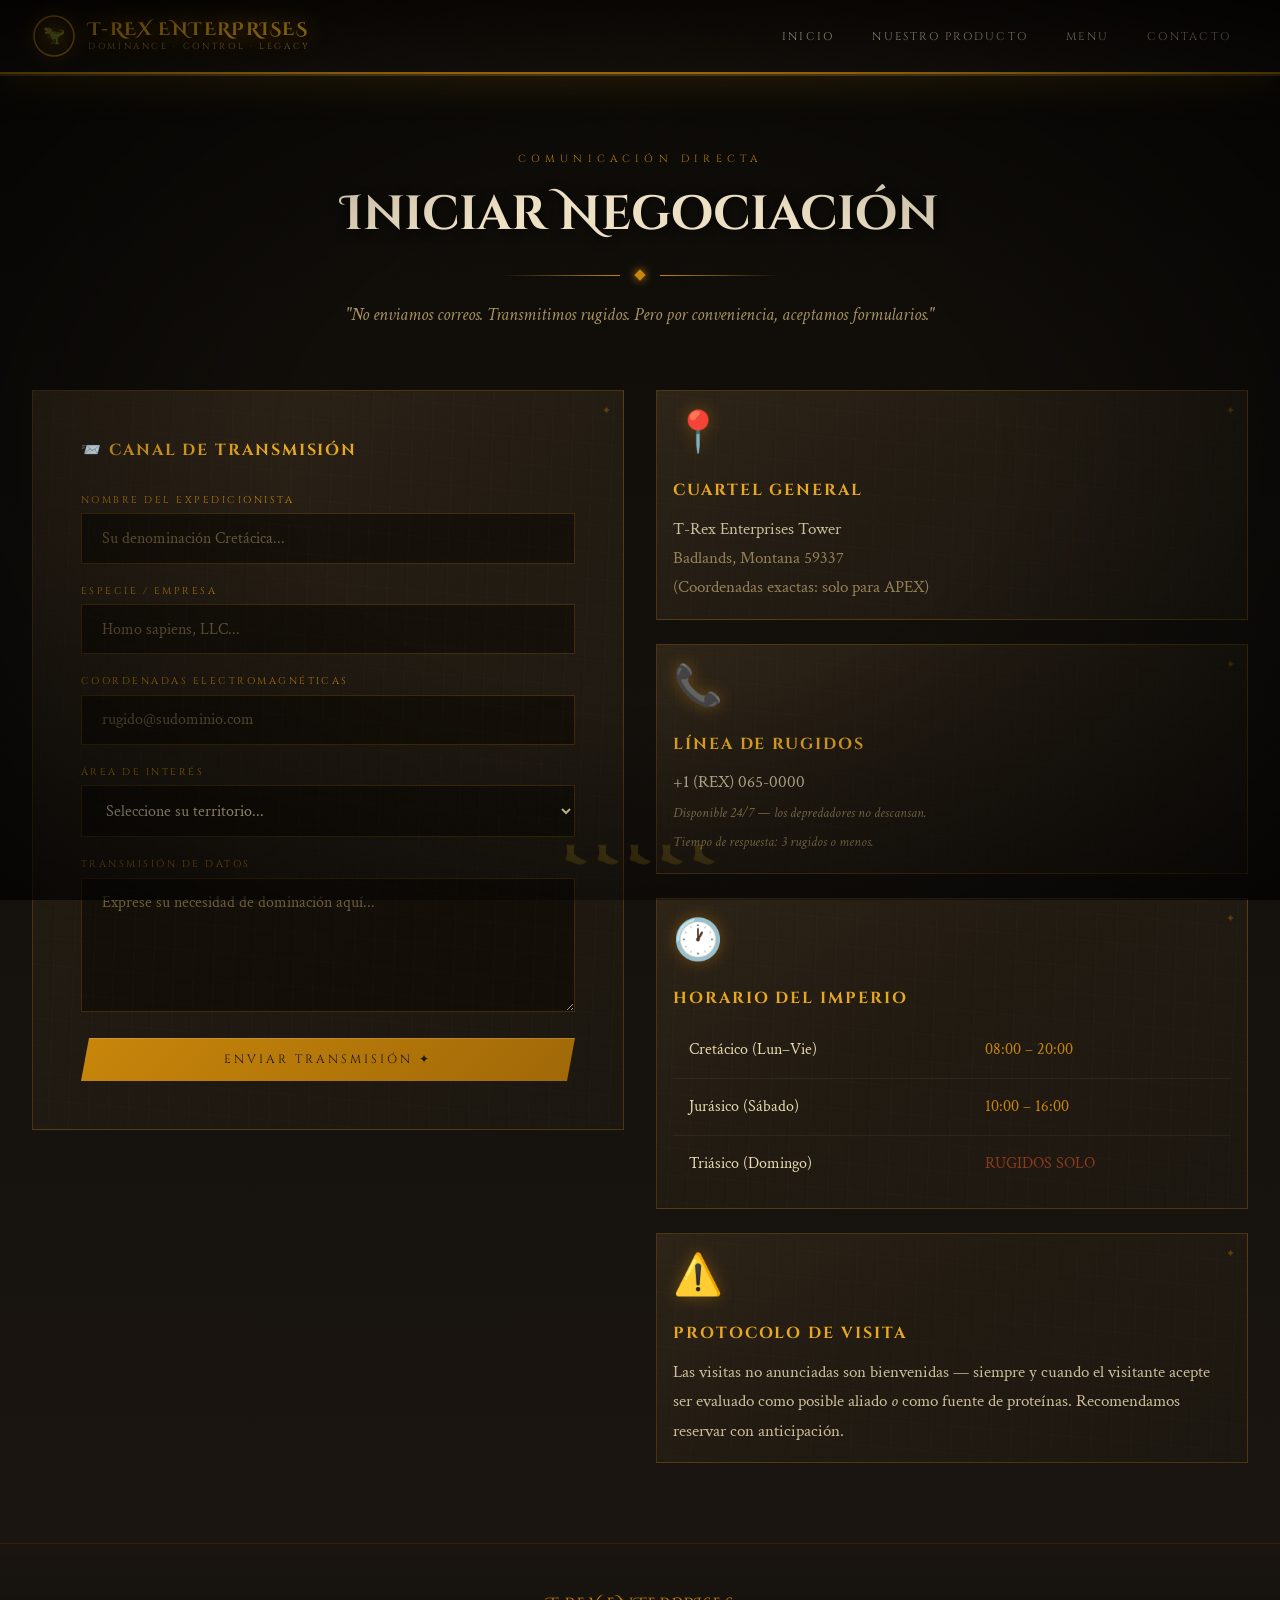
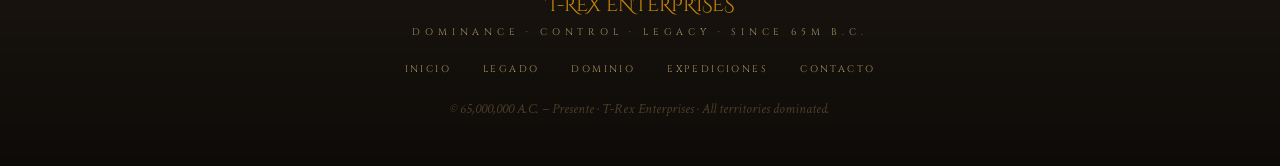
==== contact.html @ db007d15 "primer comentario" ====
<!DOCTYPE html>
<html lang="es">
<head>
  <meta charset="UTF-8" />
  <meta name="viewport" content="width=device-width, initial-scale=1.0" />
  <title>Contacto — T-REX ENTERPRISES</title>
  <link rel="stylesheet" href="style.css" />
</head>
<body>

<!-- ══════════════════════════════════════════════════════
     T-REX TRANSITION OVERLAY
══════════════════════════════════════════════════════ -->
<div id="rex-overlay">
  <div id="rex-container">
    <div id="rex-roar" class="rex-roar">ROOAAARR!</div>
    <img id="rex-gif" src="img/source.gif" alt="T-Rex corriendo">
    <div class="rex-dust">
      <span class="dust-particle"></span>
      <span class="dust-particle"></span>
      <span class="dust-particle"></span>
      <span class="dust-particle"></span>
      <span class="dust-particle"></span>
    </div>
  </div>
</div>

<!-- ══════════════════════════════════════════════════════
     HEADER
══════════════════════════════════════════════════════ -->
<header>
  <div class="header-inner">
    <a class="logo" href="index.html">
      <svg class="logo-icon" viewBox="0 0 44 44" xmlns="http://www.w3.org/2000/svg">
        <circle cx="22" cy="22" r="20" fill="none" stroke="#c8860a" stroke-width="1.5"/>
        <text x="22" y="27" text-anchor="middle" font-size="18" fill="#c8860a" font-family="serif">🦖</text>
      </svg>
      <div class="logo-text">
        T-REX ENTERPRISES
        <span>DOMINANCE · CONTROL · LEGACY</span>
      </div>
    </a>
    <nav>
      <a href="index.html">Inicio</a>
      <a href="producto.html">Nuestro  producto</a>
      <a href="menu.html">menu</a>
      <a href="contact.html" class="nav-active">Contacto</a>
    </nav>
  </div>
</header>

<!-- ══════════════════════════════════════════════════════
     PAGE: CONTACT
══════════════════════════════════════════════════════ -->
<section style="background: linear-gradient(180deg, #0d0b07 0%, #1a1510 100%); min-height: 100vh; padding-top: 72px;">
  <div class="section-wrap">
    <div class="section-header">
      <span class="section-eyebrow">Comunicación Directa</span>
      <h2 class="section-title">Iniciar Negociación</h2>
      <div class="section-rule"><div class="rule-diamond"></div></div>
      <p style="font-family:'Crimson Text',serif; font-style:italic; color:var(--text-dim); margin-top:1.5rem; font-size:1.1rem;">
        "No enviamos correos. Transmitimos rugidos. Pero por conveniencia, aceptamos formularios."
      </p>
    </div>

    <div class="stone-grid stone-grid-2" style="align-items:start;">

      <!-- Form -->
      <div class="stone-panel" style="padding:3rem;">
        <div class="stone-panel-accent"></div>
        <div class="panel-title" style="margin-bottom:2rem;">📨 Canal de Transmisión</div>

        <form id="contact-form">
          <label for="name">Nombre del Expedicionista</label>
          <input class="stone-input" id="name" type="text" placeholder="Su denominación Cretácica..." />

          <label for="species">Especie / Empresa</label>
          <input class="stone-input" id="species" type="text" placeholder="Homo sapiens, LLC..." />

          <label for="email">Coordenadas Electromagnéticas</label>
          <input class="stone-input" id="email" type="email" placeholder="rugido@sudominio.com" />

          <label for="interest">Área de Interés</label>
          <select class="stone-input" id="interest">
            <option value="" disabled selected>Seleccione su territorio...</option>
            <option>Gestión del Terror Corporativo</option>
            <option>Expedición Paleontológica</option>
            <option>Laboratorio de ADN Jurásico</option>
            <option>Arquitectura en Piedra Viva</option>
            <option>Derecho del Cretácico</option>
            <option>Programa Elite APEX</option>
          </select>

          <label for="message">Transmisión de Datos</label>
          <textarea class="stone-input" id="message" rows="5" placeholder="Exprese su necesidad de dominación aquí..."></textarea>

          <button type="submit" class="btn btn-primary" style="width:100%; font-size:0.75rem;">
            ENVIAR TRANSMISIÓN ✦
          </button>
        </form>
      </div>

      <!-- Info panels -->
      <div style="display:flex; flex-direction:column; gap:1.5rem;">
        <div class="stone-panel">
          <div class="stone-panel-accent"></div>
          <span class="panel-icon">📍</span>
          <div class="panel-title">Cuartel General</div>
          <p class="panel-text">
            T-Rex Enterprises Tower<br>
            <span style="color:var(--text-dim);">Badlands, Montana 59337<br>
            (Coordenadas exactas: solo para APEX)</span>
          </p>
        </div>

        <div class="stone-panel">
          <div class="stone-panel-accent"></div>
          <span class="panel-icon">📞</span>
          <div class="panel-title">Línea de Rugidos</div>
          <p class="panel-text">
            +1 (REX) 065-0000<br>
            <span style="color:var(--text-dim); font-style:italic; font-size:0.9rem;">
              Disponible 24/7 — los depredadores no descansan.<br>
              Tiempo de respuesta: 3 rugidos o menos.
            </span>
          </p>
        </div>

        <div class="stone-panel">
          <div class="stone-panel-accent"></div>
          <span class="panel-icon">🕐</span>
          <div class="panel-title">Horario del Imperio</div>
          <table class="rune-table">
            <tbody>
              <tr><td>Cretácico (Lun–Vie)</td><td style="color:var(--amber);">08:00 – 20:00</td></tr>
              <tr><td>Jurásico (Sábado)</td><td style="color:var(--amber);">10:00 – 16:00</td></tr>
              <tr><td>Triásico (Domingo)</td><td style="color:var(--rust);">RUGIDOS SOLO</td></tr>
            </tbody>
          </table>
        </div>

        <div class="stone-panel">
          <div class="stone-panel-accent"></div>
          <span class="panel-icon">⚠️</span>
          <div class="panel-title">Protocolo de Visita</div>
          <p class="panel-text">
            Las visitas no anunciadas son bienvenidas —
            siempre y cuando el visitante acepte ser evaluado
            como posible aliado <em>o</em> como fuente de proteínas.
            Recomendamos reservar con anticipación.
          </p>
        </div>
      </div>

    </div>
  </div>
</section>

<footer>
  <div class="footer-logo">T-REX ENTERPRISES</div>
  <div class="footer-tagline">Dominance · Control · Legacy · Since 65M B.C.</div>
  <div class="footer-links">
    <a href="index.html">Inicio</a>
    <a href="legacy.html">Legado</a>
    <a href="dominion.html">Dominio</a>
    <a href="expeditions.html">Expediciones</a>
    <a href="contact.html">Contacto</a>
  </div>
  <p class="footer-copy">© 65,000,000 A.C. – Presente · T-Rex Enterprises · All territories dominated.</p>
</footer>

<div class="footprint-trail" aria-hidden="true">
  <span class="footprint">🦶</span>
  <span class="footprint">🦶</span>
  <span class="footprint">🦶</span>
  <span class="footprint">🦶</span>
  <span class="footprint">🦶</span>
</div>

<script src="script.js"></script>
</body>
</html>
---- style.css ----
/* ============================================================
   T-REX ENTERPRISES — style.css
   Prehistoric · Industrial · Jurassic Park Aesthetic
   ============================================================ */

@import url('https://fonts.googleapis.com/css2?family=Cinzel+Decorative:wght@700;900&family=Cinzel:wght@400;600;700&family=Crimson+Text:ital,wght@0,400;0,600;1,400&display=swap');

/* ── CSS Variables ─────────────────────────────────────── */
:root {
  --stone-dark:     #1a1510;
  --stone-mid:      #2c2318;
  --stone-light:    #3d3020;
  --stone-warm:     #4e3d28;
  --amber:          #c8860a;
  --amber-light:    #e8a820;
  --amber-glow:     #f5c842;
  --rust:           #8b3a1e;
  --moss:           #3a5c2a;
  --moss-light:     #5a8c3a;
  --bone:           #d4c9a8;
  --bone-light:     #ede0c4;
  --parchment:      #f2e8cc;
  --text-main:      #e8d9b0;
  --text-dim:       #a89060;
  --shadow-heavy:   rgba(0,0,0,0.85);
  --shadow-mid:     rgba(0,0,0,0.55);
  --amber-rgba:     rgba(200,134,10,0.15);
}

/* ── Reset & Base ───────────────────────────────────────── */
*, *::before, *::after { box-sizing: border-box; margin: 0; padding: 0; }

html { scroll-behavior: smooth; }

body {
  font-family: 'Crimson Text', Georgia, serif;
  background-color: var(--stone-dark);
  color: var(--text-main);
  min-height: 100vh;
  overflow-x: hidden;
  cursor: url("data:image/svg+xml,%3Csvg xmlns='http://www.w3.org/2000/svg' width='20' height='20'%3E%3Ccircle cx='10' cy='10' r='4' fill='%23c8860a'/%3E%3C/svg%3E") 10 10, auto;
}

/* ── Noise texture overlay ──────────────────────────────── */
body::before {
  content: '';
  position: fixed;
  inset: 0;
  background-image:
    url("data:image/svg+xml,%3Csvg viewBox='0 0 200 200' xmlns='http://www.w3.org/2000/svg'%3E%3Cfilter id='n'%3E%3CfeTurbulence type='fractalNoise' baseFrequency='0.75' numOctaves='4' stitchTiles='stitch'/%3E%3C/filter%3E%3Crect width='100%25' height='100%25' filter='url(%23n)' opacity='0.08'/%3E%3C/svg%3E");
  background-size: 200px 200px;
  pointer-events: none;
  z-index: 9998;
  opacity: 0.4;
  mix-blend-mode: overlay;
}

/* ── Vignette ───────────────────────────────────────────── */
body::after {
  content: '';
  position: fixed;
  inset: 0;
  background: radial-gradient(ellipse at center, transparent 40%, rgba(0,0,0,0.75) 100%);
  pointer-events: none;
  z-index: 9997;
}

/* ══════════════════════════════════════════════════════════
   HEADER / NAV
══════════════════════════════════════════════════════════ */
header {
  position: fixed;
  top: 0; left: 0; right: 0;
  z-index: 1000;
  background: linear-gradient(180deg, rgba(15,10,5,0.97) 0%, rgba(26,21,16,0.85) 100%);
  border-bottom: 2px solid var(--amber);
  box-shadow: 0 4px 40px rgba(200,134,10,0.25), 0 2px 0 var(--stone-warm);
  backdrop-filter: blur(6px);
}

.header-inner {
  max-width: 1280px;
  margin: 0 auto;
  padding: 0 2rem;
  display: flex;
  align-items: center;
  justify-content: space-between;
  height: 72px;
}

.logo {
  display: flex;
  align-items: center;
  gap: 0.75rem;
  text-decoration: none;
}

.logo-icon {
  width: 44px;
  height: 44px;
  filter: drop-shadow(0 0 8px var(--amber));
}

.logo-text {
  font-family: 'Cinzel Decorative', serif;
  font-size: 1.1rem;
  font-weight: 700;
  color: var(--amber-light);
  letter-spacing: 0.08em;
  text-shadow: 0 0 20px var(--amber), 0 2px 4px rgba(0,0,0,0.8);
  line-height: 1.2;
}

.logo-text span {
  display: block;
  font-size: 0.55rem;
  letter-spacing: 0.3em;
  color: var(--text-dim);
  font-family: 'Cinzel', serif;
  font-weight: 400;
}

nav {
  display: flex;
  gap: 0.25rem;
  align-items: center;
}

nav a {
  font-family: 'Cinzel', serif;
  font-size: 0.7rem;
  letter-spacing: 0.2em;
  text-transform: uppercase;
  color: var(--bone);
  text-decoration: none;
  padding: 0.5rem 1rem;
  border: 1px solid transparent;
  transition: all 0.3s ease;
  position: relative;
  cursor: pointer;
}

nav a::after {
  content: '';
  position: absolute;
  bottom: 0; left: 50%; right: 50%;
  height: 1px;
  background: var(--amber);
  transition: all 0.3s ease;
}

nav a:hover {
  color: var(--amber-light);
  border-color: rgba(200,134,10,0.3);
  text-shadow: 0 0 12px var(--amber);
  background: rgba(200,134,10,0.07);
}

nav a:hover::after { left: 0; right: 0; }

nav a.active {
  color: var(--amber-glow);
  border-color: rgba(200,134,10,0.5);
  background: rgba(200,134,10,0.1);
  text-shadow: 0 0 15px var(--amber);
}

/* ══════════════════════════════════════════════════════════
   PAGE SYSTEM
══════════════════════════════════════════════════════════ */
.page {
  display: none;
  min-height: 100vh;
  padding-top: 72px;
  opacity: 0;
  transform: translateX(0);
}

.page.active {
  display: block;
  animation: pageIn 0.6s ease forwards;
}

.page.exit-left  { animation: exitLeft  0.4s ease forwards; }
.page.exit-right { animation: exitRight 0.4s ease forwards; }
.page.enter-from-right { animation: enterFromRight 0.5s ease forwards; }
.page.enter-from-left  { animation: enterFromLeft  0.5s ease forwards; }

@keyframes pageIn         { from{opacity:0;transform:translateY(12px)} to{opacity:1;transform:translateY(0)} }
@keyframes exitLeft       { from{opacity:1;transform:translateX(0)}    to{opacity:0;transform:translateX(-60px)} }
@keyframes exitRight      { from{opacity:1;transform:translateX(0)}    to{opacity:0;transform:translateX(60px)} }
@keyframes enterFromRight { from{opacity:0;transform:translateX(60px)} to{opacity:1;transform:translateX(0)} }
@keyframes enterFromLeft  { from{opacity:0;transform:translateX(-60px)}to{opacity:1;transform:translateX(0)} }

/* ══════════════════════════════════════════════════════════
   HERO SECTION
══════════════════════════════════════════════════════════ */
.hero {
  position: relative;
  min-height: calc(100vh - 72px);
  display: flex;
  flex-direction: column;
  align-items: center;
  justify-content: center;
  overflow: hidden;
  background:
    radial-gradient(ellipse 80% 60% at 50% 80%, rgba(139,58,30,0.2) 0%, transparent 70%),
    radial-gradient(ellipse 60% 40% at 20% 20%, rgba(58,92,42,0.15) 0%, transparent 60%),
    linear-gradient(180deg, #0d0b07 0%, #1a1510 40%, #1f1a10 100%);
}

.hero-bg-grid {
  position: absolute;
  inset: 0;
  background-image:
    linear-gradient(rgba(200,134,10,0.04) 1px, transparent 1px),
    linear-gradient(90deg, rgba(200,134,10,0.04) 1px, transparent 1px);
  background-size: 60px 60px;
  mask-image: radial-gradient(ellipse at center, black 30%, transparent 80%);
}

.hero-emblem {
  position: relative;
  text-align: center;
  z-index: 2;
  padding: 0 2rem;
}

.hero-badge {
  display: inline-block;
  font-family: 'Cinzel', serif;
  font-size: 0.65rem;
  letter-spacing: 0.45em;
  text-transform: uppercase;
  color: var(--amber);
  border: 1px solid var(--amber);
  padding: 0.4rem 1.5rem;
  margin-bottom: 2rem;
  position: relative;
  animation: pulseGlow 3s ease-in-out infinite;
}

@keyframes pulseGlow {
  0%,100% { box-shadow: 0 0 8px rgba(200,134,10,0.3); }
  50%      { box-shadow: 0 0 20px rgba(200,134,10,0.6); }
}

.hero-title {
  font-family: 'Cinzel Decorative', serif;
  font-size: clamp(2.5rem, 8vw, 7rem);
  font-weight: 900;
  color: var(--amber-light);
  text-shadow:
    0 0 40px rgba(200,134,10,0.5),
    0 4px 8px rgba(0,0,0,0.9),
    0 0 80px rgba(200,134,10,0.2);
  line-height: 1.05;
  letter-spacing: 0.04em;
  margin-bottom: 0.5rem;
}

.hero-subtitle {
  font-family: 'Cinzel', serif;
  font-size: clamp(0.9rem, 2.5vw, 1.4rem);
  letter-spacing: 0.5em;
  color: var(--text-dim);
  text-transform: uppercase;
  margin-bottom: 2.5rem;
}

.hero-tagline {
  font-family: 'Crimson Text', serif;
  font-size: clamp(1rem, 2vw, 1.3rem);
  font-style: italic;
  color: var(--bone);
  opacity: 0.8;
  max-width: 600px;
  margin: 0 auto 3rem;
  line-height: 1.7;
}

.cta-group {
  display: flex;
  gap: 1.25rem;
  justify-content: center;
  flex-wrap: wrap;
}

.btn {
  font-family: 'Cinzel', serif;
  font-size: 0.7rem;
  letter-spacing: 0.25em;
  text-transform: uppercase;
  padding: 0.85rem 2.5rem;
  cursor: pointer;
  border: none;
  text-decoration: none;
  display: inline-block;
  transition: all 0.3s ease;
  position: relative;
  overflow: hidden;
}

.btn-primary {
  background: linear-gradient(135deg, var(--amber) 0%, #a06808 100%);
  color: var(--stone-dark);
  box-shadow: 0 4px 20px rgba(200,134,10,0.4), inset 0 1px 0 rgba(255,255,255,0.15);
  clip-path: polygon(8px 0%, 100% 0%, calc(100% - 8px) 100%, 0% 100%);
}

.btn-primary:hover {
  background: linear-gradient(135deg, var(--amber-glow) 0%, var(--amber) 100%);
  box-shadow: 0 6px 30px rgba(200,134,10,0.6), inset 0 1px 0 rgba(255,255,255,0.2);
  transform: translateY(-2px);
}

.btn-secondary {
  background: transparent;
  color: var(--bone);
  border: 1px solid var(--stone-warm);
  clip-path: polygon(8px 0%, 100% 0%, calc(100% - 8px) 100%, 0% 100%);
}

.btn-secondary:hover {
  border-color: var(--amber);
  color: var(--amber-light);
  background: rgba(200,134,10,0.08);
  transform: translateY(-2px);
}

.hero-deco-line {
  position: absolute;
  bottom: 0; left: 0; right: 0;
  height: 3px;
  background: linear-gradient(90deg, transparent, var(--amber), transparent);
}

/* ══════════════════════════════════════════════════════════
   STONE SECTION PANELS
══════════════════════════════════════════════════════════ */
.section-wrap {
  max-width: 1280px;
  margin: 0 auto;
  padding: 5rem 2rem;
}

.section-header {
  text-align: center;
  margin-bottom: 4rem;
}

.section-eyebrow {
  font-family: 'Cinzel', serif;
  font-size: 0.65rem;
  letter-spacing: 0.5em;
  text-transform: uppercase;
  color: var(--amber);
  display: block;
  margin-bottom: 1rem;
}

.section-title {
  font-family: 'Cinzel Decorative', serif;
  font-size: clamp(1.6rem, 4vw, 3rem);
  color: var(--bone-light);
  text-shadow: 0 2px 12px rgba(0,0,0,0.8);
  margin-bottom: 1rem;
}

.section-rule {
  display: flex;
  align-items: center;
  gap: 1rem;
  justify-content: center;
  margin-top: 1.5rem;
}

.section-rule::before,
.section-rule::after {
  content: '';
  flex: 1;
  max-width: 120px;
  height: 1px;
  background: linear-gradient(90deg, transparent, var(--amber));
}

.section-rule::after { background: linear-gradient(90deg, var(--amber), transparent); }

.rule-diamond {
  width: 8px; height: 8px;
  background: var(--amber);
  transform: rotate(45deg);
  box-shadow: 0 0 8px var(--amber);
}

/* ── Stone Cards Grid ───────────────────────────────────── */
.stone-grid {
  display: grid;
  grid-template-columns: repeat(auto-fit, minmax(300px, 1fr));
  gap: 2rem;
}

.stone-grid-3 { grid-template-columns: repeat(auto-fit, minmax(280px, 1fr)); }
.stone-grid-2 { grid-template-columns: repeat(auto-fit, minmax(380px, 1fr)); }

/* ── Stone Panel ────────────────────────────────────────── */
  .stone-panel {
position: relative;
  background:
    linear-gradient(145deg, #2e2418 0%, #221b12 40%, #1c1710 100%);
  border: 1px solid rgba(200,134,10,0.25);
  padding: 1rem;
  overflow: hidden;
  transition: transform 0.3s ease, box-shadow 0.3s ease;
}


/* Carved stone texture */
.stone-panel::before {
  content: '';
  position: absolute;
  inset: 0;
  background-image:
    repeating-linear-gradient(
      92deg,
      rgba(255,255,255,0.01) 0px,
      transparent 2px,
      transparent 18px,
      rgba(0,0,0,0.05) 19px,
      transparent 20px
    ),
    repeating-linear-gradient(
      185deg,
      rgba(255,255,255,0.008) 0px,
      transparent 3px,
      transparent 25px,
      rgba(0,0,0,0.04) 26px,
      transparent 27px
    );
  pointer-events: none;
}

/* Corner fossil ornaments */
.stone-panel::after {
  content: '✦';
  position: absolute;
  top: 0.75rem; right: 0.75rem;
  font-size: 0.7rem;
  color: rgba(200,134,10,0.35);
}

.stone-panel:hover {
  transform: translateY(-4px);
  border-color: rgba(200,134,10,0.5);
  box-shadow:
    0 12px 40px rgba(0,0,0,0.6),
    0 0 30px rgba(200,134,10,0.1),
    inset 0 1px 0 rgba(200,134,10,0.15);
}

/* Top amber line */
.stone-panel-accent {
  position: absolute;
  top: 0; left: 0; right: 0;
  height: 2px;
  background: linear-gradient(90deg, transparent, var(--amber), transparent);
  opacity: 0;
  transition: opacity 0.3s ease;
}

.stone-panel:hover .stone-panel-accent { opacity: 1; }

.panel-icon {
  font-size: 2.5rem;
  margin-bottom: 1.25rem;
  display: block;
  filter: drop-shadow(0 0 8px rgba(200,134,10,0.4));
}

.panel-num {
  font-family: 'Cinzel Decorative', serif;
  font-size: 3.5rem;
  color: rgba(200,134,10,0.12);
  position: absolute;
  top: 1rem; right: 1.5rem;
  line-height: 1;
  pointer-events: none;
}

.panel-title {
  font-family: 'Cinzel', serif;
  font-size: 1rem;
  font-weight: 700;
  color: var(--amber-light);
  letter-spacing: 0.12em;
  text-transform: uppercase;
  margin-bottom: 0.85rem;
}

.panel-text {
  font-family: 'Crimson Text', serif;
  font-size: 1.05rem;
  line-height: 1.75;
  color: var(--text-main);
  opacity: 0.85;
}

/* ── Featured Stone (wide) ──────────────────────────────── */
.stone-featured {
  grid-column: 1 / -1;
  display: grid;
  grid-template-columns: 1fr 1fr;
  gap: 0;
}

.stone-featured .featured-img {
  background: linear-gradient(135deg, #1a1510, #0d0b07);
  display: flex;
  align-items: center;
  justify-content: center;
  padding: 3rem;
  font-size: 6rem;
  border-right: 1px solid rgba(200,134,10,0.2);
}

.stone-featured .featured-content { padding: 3rem; }

/* ── Stat Bar ───────────────────────────────────────────── */
.stat-bar { margin-top: 1rem; }

.stat-bar-label {
  display: flex;
  justify-content: space-between;
  font-family: 'Cinzel', serif;
  font-size: 0.6rem;
  letter-spacing: 0.2em;
  color: var(--text-dim);
  margin-bottom: 0.4rem;
}

.stat-bar-track {
  height: 4px;
  background: rgba(200,134,10,0.15);
  border-radius: 2px;
  overflow: hidden;
}

.stat-bar-fill {
  height: 100%;
  background: linear-gradient(90deg, var(--amber), var(--amber-glow));
  border-radius: 2px;
  transform: scaleX(0);
  transform-origin: left;
  transition: transform 1s ease 0.3s;
}

.stat-bar-fill.animated { transform: scaleX(1); }

/* ── Timeline ───────────────────────────────────────────── */
.timeline {
  position: relative;
  padding-left: 3rem;
}

.timeline::before {
  content: '';
  position: absolute;
  left: 0.85rem; top: 0; bottom: 0;
  width: 2px;
  background: linear-gradient(180deg, var(--amber), transparent);
}

.timeline-item {
  position: relative;
  margin-bottom: 2.5rem;
  animation: fadeUp 0.6s ease forwards;
  opacity: 0;
}

.timeline-item:nth-child(1) { animation-delay: 0.1s; }
.timeline-item:nth-child(2) { animation-delay: 0.25s; }
.timeline-item:nth-child(3) { animation-delay: 0.4s; }
.timeline-item:nth-child(4) { animation-delay: 0.55s; }

@keyframes fadeUp {
  from { opacity: 0; transform: translateY(20px); }
  to   { opacity: 1; transform: translateY(0); }
}

.timeline-dot {
  position: absolute;
  left: -2.4rem;
  top: 0.35rem;
  width: 14px; height: 14px;
  background: var(--amber);
  border: 2px solid var(--stone-dark);
  border-radius: 50%;
  box-shadow: 0 0 10px var(--amber);
}

.timeline-year {
  font-family: 'Cinzel Decorative', serif;
  font-size: 1.4rem;
  color: var(--amber);
  margin-bottom: 0.3rem;
}

.timeline-title {
  font-family: 'Cinzel', serif;
  font-size: 0.85rem;
  letter-spacing: 0.15em;
  color: var(--bone);
  margin-bottom: 0.5rem;
}

.timeline-text {
  font-family: 'Crimson Text', serif;
  font-size: 1rem;
  color: var(--text-main);
  opacity: 0.8;
  line-height: 1.65;
}

/* ── Rune Table (Contact / data) ────────────────────────── */
.rune-table {
  width: 100%;
  border-collapse: collapse;
  font-family: 'Crimson Text', serif;
}

.rune-table th {
  font-family: 'Cinzel', serif;
  font-size: 0.65rem;
  letter-spacing: 0.3em;
  text-transform: uppercase;
  color: var(--amber);
  padding: 0.75rem 1rem;
  border-bottom: 1px solid rgba(200,134,10,0.3);
  text-align: left;
}

.rune-table td {
  padding: 1rem 1rem;
  border-bottom: 1px solid rgba(255,255,255,0.05);
  color: var(--text-main);
  font-size: 1rem;
  line-height: 1.5;
  vertical-align: top;
}

.rune-table tr:last-child td { border-bottom: none; }

.rune-table tr:hover td {
  background: rgba(200,134,10,0.04);
}

/* ── Divider ────────────────────────────────────────────── */
.dino-divider {
  text-align: center;
  padding: 2rem 0;
  color: rgba(200,134,10,0.3);
  font-size: 1.5rem;
  letter-spacing: 0.5em;
  user-select: none;
}

/* ── Footprint Trail ────────────────────────────────────── */
.footprint-trail {
  position: fixed;
  bottom: 2rem;
  left: 0; right: 0;
  display: flex;
  justify-content: center;
  gap: 0.5rem;
  z-index: 999;
  pointer-events: none;
}

.footprint {
  font-size: 1.2rem;
  opacity: 0.2;
  transition: opacity 0.3s ease;
}

.footprint.lit { opacity: 0.7; }

/* ══════════════════════════════════════════════════════════
   T-REX TRANSITION OVERLAY
══════════════════════════════════════════════════════════ */
#rex-overlay {
  position: fixed;
  top: 0;
  left: 0;
  width: 100%;
  height: 100%;
  background: rgba(10, 8, 4, 0.92);
  z-index: 9999;
  display: none;
  overflow: hidden;
}

#rex-overlay.active {
  display: block;
}

#rex-container {
  position: absolute;
  bottom: 80px;
  left: 0;
  display: flex;
  flex-direction: column;
  align-items: center;
}

#rex-gif {
  width: 260px;
  height: auto;
}

.rex-roar {
  color: #c8860a;
  font-size: 2rem;
  font-weight: bold;
  margin-bottom: 10px;
  text-shadow: 0 0 12px #000;
}

.rex-left-to-right {
  animation: rexLeftToRight 1.2s ease-in-out forwards;
}

.rex-right-to-left {
  animation: rexRightToLeft 1.2s ease-in-out forwards;
}

@keyframes rexLeftToRight {
  from {
    left: -350px;
  }

  to {
    left: 110%;
  }
}

@keyframes rexRightToLeft {
  from {
    left: 110%;
  }

  to {
    left: -350px;
  }
}

.rex-dust {
  width: 100%;
  text-align: center;
  margin-top: -10px;
}

.dust-particle {
  display: inline-block;
  width: 6px; 
  height: 6px;
  background: rgba(200,134,10,0.6);
  border-radius: 50%;
  margin: 0 2px;
  animation: dustBounce 0.3s ease infinite alternate;
}

.dust-particle:nth-child(2) { animation-delay: 0.1s; width: 4px; height: 4px; }
.dust-particle:nth-child(3) { animation-delay: 0.2s; width: 8px; height: 3px; border-radius: 4px; }
.dust-particle:nth-child(4) { animation-delay: 0.05s; width: 5px; height: 5px; }
.dust-particle:nth-child(5) { animation-delay: 0.15s; }

@keyframes dustBounce {
  from { transform: translateY(0) scale(1); opacity: 0.6; }
  to   { transform: translateY(-8px) scale(0.7); opacity: 0; }
}

.rex-enter-right  { animation: rexEnterRight  0.9s cubic-bezier(0.22,1,0.36,1) forwards; }
.rex-exit-right   { animation: rexExitRight   0.8s cubic-bezier(0.55,0,1,0.45) forwards; }
.rex-enter-left   { animation: rexEnterLeft   0.9s cubic-bezier(0.22,1,0.36,1) forwards; }
.rex-exit-left    { animation: rexExitLeft    0.8s cubic-bezier(0.55,0,1,0.45) forwards; }

@keyframes rexEnterRight {
  from {
    transform: translateX(-80vw);
  }

  to {
    transform: translateX(38vw);
  }
}

@keyframes rexExitRight {
  from {
    transform: translateX(38vw);
  }

  to {
    transform: translateX(95vw);
  }
}

@keyframes rexEnterLeft {
  from {
    transform: translateX(95vw);
  }

  to {
    transform: translateX(38vw);
  }
}

@keyframes rexExitLeft {
  from {
    transform: translateX(38vw);
  }

  to {
    transform: translateX(-80vw);
  }
}

.rex-roar {
  font-family: 'Cinzel Decorative', serif;
  font-size: clamp(1rem, 3vw, 2rem);
  color: var(--amber-glow);
  text-shadow: 0 0 30px var(--amber), 0 0 60px rgba(200,134,10,0.5);
  letter-spacing: 0.2em;
  opacity: 0;
  animation: roarPop 0.4s ease 0.4s forwards;
  margin-bottom: 0.5rem;
  white-space: nowrap;
}

@keyframes roarPop {
  from { opacity: 0; transform: scale(0.5); }
  60%  { opacity: 1; transform: scale(1.15); }
  to   { opacity: 1; transform: scale(1); }
}
/* ══════════════════════════════════════════════════════════
   FOOTER
══════════════════════════════════════════════════════════ */
footer {
  border-top: 1px solid rgba(200,134,10,0.2);
  background: linear-gradient(180deg, transparent, rgba(0,0,0,0.5));
  padding: 3rem 2rem;
  text-align: center;
}

.footer-logo {
  font-family: 'Cinzel Decorative', serif;
  font-size: 1.2rem;
  color: var(--amber);
  margin-bottom: 0.5rem;
}

.footer-tagline {
  font-family: 'Cinzel', serif;
  font-size: 0.6rem;
  letter-spacing: 0.5em;
  text-transform: uppercase;
  color: var(--text-dim);
  margin-bottom: 1.5rem;
}

.footer-links {
  display: flex;
  justify-content: center;
  gap: 2rem;
  flex-wrap: wrap;
}

.footer-links a {
  font-family: 'Cinzel', serif;
  font-size: 0.6rem;
  letter-spacing: 0.25em;
  text-transform: uppercase;
  color: var(--text-dim);
  text-decoration: none;
  cursor: pointer;
  transition: color 0.3s;
}

.footer-links a:hover { color: var(--amber-light); }

.footer-copy {
  margin-top: 1.5rem;
  font-family: 'Crimson Text', serif;
  font-size: 0.85rem;
  color: rgba(164,136,80,0.4);
  font-style: italic;
}

/* ══════════════════════════════════════════════════════════
   CONTACT FORM
══════════════════════════════════════════════════════════ */
.stone-input {
  width: 100%;
  background: rgba(15,10,5,0.7);
  border: 1px solid rgba(200,134,10,0.25);
  color: var(--text-main);
  font-family: 'Crimson Text', serif;
  font-size: 1rem;
  padding: 0.85rem 1.25rem;
  margin-bottom: 1.25rem;
  outline: none;
  transition: border-color 0.3s, box-shadow 0.3s;
  resize: vertical;
}

.stone-input:focus {
  border-color: var(--amber);
  box-shadow: 0 0 15px rgba(200,134,10,0.2);
}

.stone-input::placeholder { color: var(--text-dim); opacity: 0.6; }

label {
  font-family: 'Cinzel', serif;
  font-size: 0.62rem;
  letter-spacing: 0.25em;
  text-transform: uppercase;
  color: var(--amber);
  display: block;
  margin-bottom: 0.4rem;
}

/* ══════════════════════════════════════════════════════════
   RESPONSIVE
══════════════════════════════════════════════════════════ */
@media (max-width: 768px) {
  .stone-featured { grid-template-columns: 1fr; }
  .stone-featured .featured-img { border-right: none; border-bottom: 1px solid rgba(200,134,10,0.2); }
  nav a { font-size: 0.6rem; padding: 0.4rem 0.6rem; letter-spacing: 0.1em; }
  .logo-text { font-size: 0.9rem; }
  .stone-grid-2 { grid-template-columns: 1fr; }
}

@media (max-width: 480px) {
  nav { gap: 0; }
  nav a { padding: 0.3rem 0.4rem; font-size: 0.55rem; }
}
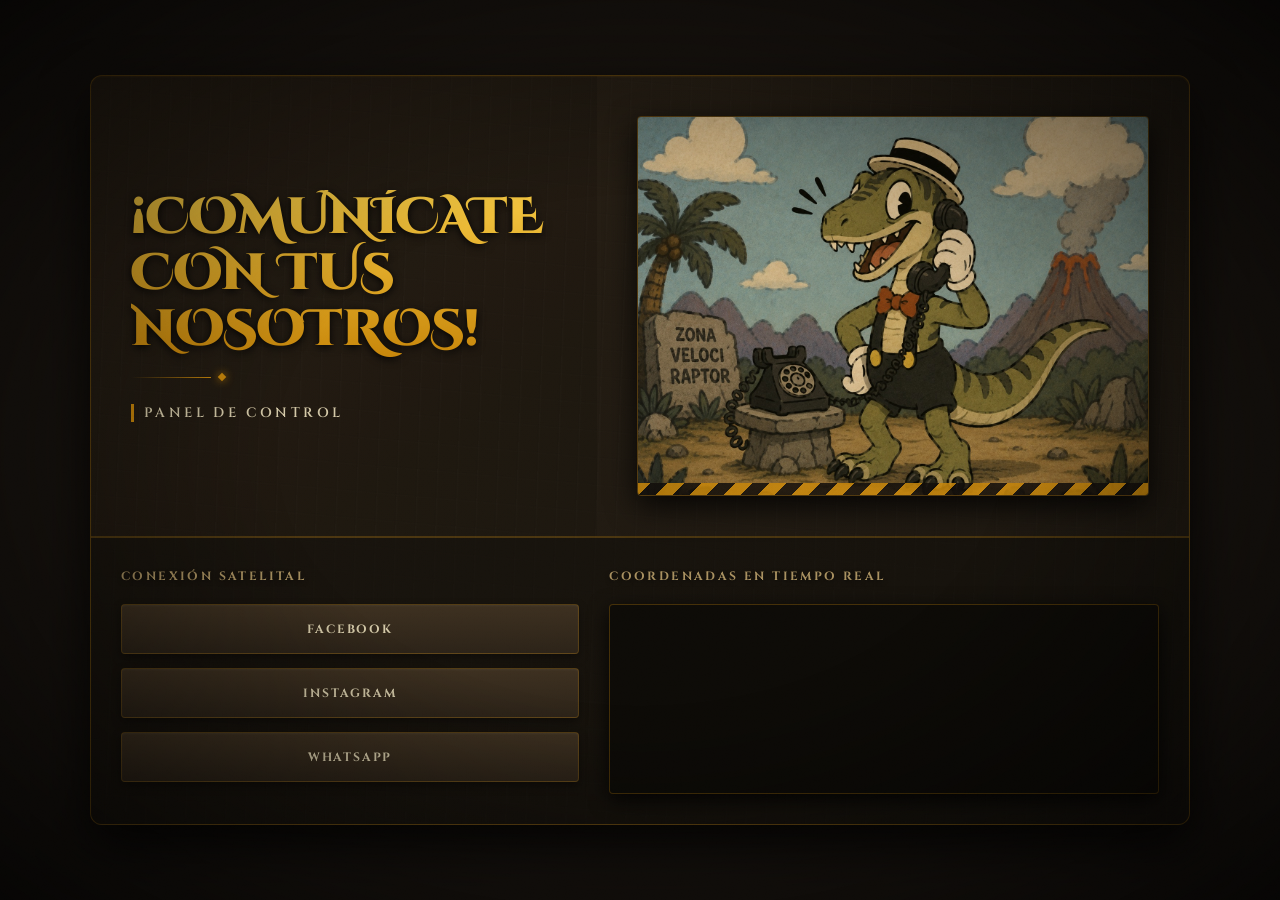
==== commit b3720781: "Agrega nuevas funcionalidades y corrige errores" ====
--- a/contact.html
+++ b/contact.html
@@ -1,182 +1,62 @@
 <!DOCTYPE html>
 <html lang="es">
 <head>
-  <meta charset="UTF-8" />
-  <meta name="viewport" content="width=device-width, initial-scale=1.0" />
-  <title>Contacto — T-REX ENTERPRISES</title>
-  <link rel="stylesheet" href="style.css" />
+    <meta charset="UTF-8">
+    <meta name="viewport" content="width=device-width, initial-scale=1.0">
+    <title>Contacto.</title>
+    
+    <link rel="icon" type="img/jpeg" href="img/icono.jpeg">
+    
+    <link rel="stylesheet" href="contact.css">
 </head>
 <body>
 
-<!-- ══════════════════════════════════════════════════════
-     T-REX TRANSITION OVERLAY
-══════════════════════════════════════════════════════ -->
-<div id="rex-overlay">
-  <div id="rex-container">
-    <div id="rex-roar" class="rex-roar">ROOAAARR!</div>
-    <img id="rex-gif" src="img/source.gif" alt="T-Rex corriendo">
-    <div class="rex-dust">
-      <span class="dust-particle"></span>
-      <span class="dust-particle"></span>
-      <span class="dust-particle"></span>
-      <span class="dust-particle"></span>
-      <span class="dust-particle"></span>
-    </div>
-  </div>
-</div>
+    <div class="juristic-container">
+        
+        <div class="main-content">
+            <div class="text-section">
+    
+                <h1 class="title-jurassic">¡Comunícate<br>con tus<br>nosotros!</h1>
+                <div class="section-rule">
+                    <div class="rule-diamond"></div>
+                </div>
+                <p class="subtitle-jurassic">Panel de Control</p>
+            </div>
 
-<!-- ══════════════════════════════════════════════════════
-     HEADER
-══════════════════════════════════════════════════════ -->
-<header>
-  <div class="header-inner">
-    <a class="logo" href="index.html">
-      <svg class="logo-icon" viewBox="0 0 44 44" xmlns="http://www.w3.org/2000/svg">
-        <circle cx="22" cy="22" r="20" fill="none" stroke="#c8860a" stroke-width="1.5"/>
-        <text x="22" y="27" text-anchor="middle" font-size="18" fill="#c8860a" font-family="serif">🦖</text>
-      </svg>
-      <div class="logo-text">
-        T-REX ENTERPRISES
-        <span>DOMINANCE · CONTROL · LEGACY</span>
-      </div>
-    </a>
-    <nav>
-      <a href="index.html">Inicio</a>
-      <a href="producto.html">Nuestro  producto</a>
-      <a href="menu.html">menu</a>
-      <a href="contact.html" class="nav-active">Contacto</a>
-    </nav>
-  </div>
-</header>
+            <div class="image-section">
+                <div class="image-wrapper">
+                    <img src="img/Iguana.jpeg">
+                    <div class="danger-stripe"></div>
+                </div>
+            </div>
+        </div>
 
-<!-- ══════════════════════════════════════════════════════
-     PAGE: CONTACT
-══════════════════════════════════════════════════════ -->
-<section style="background: linear-gradient(180deg, #0d0b07 0%, #1a1510 100%); min-height: 100vh; padding-top: 72px;">
-  <div class="section-wrap">
-    <div class="section-header">
-      <span class="section-eyebrow">Comunicación Directa</span>
-      <h2 class="section-title">Iniciar Negociación</h2>
-      <div class="section-rule"><div class="rule-diamond"></div></div>
-      <p style="font-family:'Crimson Text',serif; font-style:italic; color:var(--text-dim); margin-top:1.5rem; font-size:1.1rem;">
-        "No enviamos correos. Transmitimos rugidos. Pero por conveniencia, aceptamos formularios."
-      </p>
+        <div class="footer-assets">
+            
+            <div class="social-block">
+                <h3>CONEXIÓN SATELITAL</h3>
+                <div class="social-links">
+                    <a href="#" class="social-btn facebook" target="_blank">FACEBOOK</a>
+                    <a href="#" class="social-btn instagram" target="_blank">INSTAGRAM</a>
+                    <a href="#" class="social-btn whatsapp" target="_blank">WHATSAPP</a>
+                </div>
+            </div>
+
+            <div class="location-block">
+                <h3>COORDENADAS EN TIEMPO REAL</h3>
+                <div class="map-wrapper">
+                    <iframe 
+                        src="https://www.google.com/maps/embed?pb=!1m18!1m12!1m3!1d15505.523091764653!2d-89.224164!3d13.695306!2m3!1f0!2f0!3f0!3m2!1i1024!2i768!4f13.1!3m3!1m2!1s0x0%3A0x0!2zMTPCsDQxJzQzLjEiTiA4OcKwMTMnMjcuMCJX!5e0!3m2!1ses!2s!4v1700000000000!5m2!1ses!2s" 
+                        allowfullscreen="" 
+                        loading="lazy" 
+                        referrerpolicy="no-referrer-when-downgrade">
+                    </iframe>
+                </div>
+            </div>
+
+        </div>
+
     </div>
 
-    <div class="stone-grid stone-grid-2" style="align-items:start;">
-
-      <!-- Form -->
-      <div class="stone-panel" style="padding:3rem;">
-        <div class="stone-panel-accent"></div>
-        <div class="panel-title" style="margin-bottom:2rem;">📨 Canal de Transmisión</div>
-
-        <form id="contact-form">
-          <label for="name">Nombre del Expedicionista</label>
-          <input class="stone-input" id="name" type="text" placeholder="Su denominación Cretácica..." />
-
-          <label for="species">Especie / Empresa</label>
-          <input class="stone-input" id="species" type="text" placeholder="Homo sapiens, LLC..." />
-
-          <label for="email">Coordenadas Electromagnéticas</label>
-          <input class="stone-input" id="email" type="email" placeholder="rugido@sudominio.com" />
-
-          <label for="interest">Área de Interés</label>
-          <select class="stone-input" id="interest">
-            <option value="" disabled selected>Seleccione su territorio...</option>
-            <option>Gestión del Terror Corporativo</option>
-            <option>Expedición Paleontológica</option>
-            <option>Laboratorio de ADN Jurásico</option>
-            <option>Arquitectura en Piedra Viva</option>
-            <option>Derecho del Cretácico</option>
-            <option>Programa Elite APEX</option>
-          </select>
-
-          <label for="message">Transmisión de Datos</label>
-          <textarea class="stone-input" id="message" rows="5" placeholder="Exprese su necesidad de dominación aquí..."></textarea>
-
-          <button type="submit" class="btn btn-primary" style="width:100%; font-size:0.75rem;">
-            ENVIAR TRANSMISIÓN ✦
-          </button>
-        </form>
-      </div>
-
-      <!-- Info panels -->
-      <div style="display:flex; flex-direction:column; gap:1.5rem;">
-        <div class="stone-panel">
-          <div class="stone-panel-accent"></div>
-          <span class="panel-icon">📍</span>
-          <div class="panel-title">Cuartel General</div>
-          <p class="panel-text">
-            T-Rex Enterprises Tower<br>
-            <span style="color:var(--text-dim);">Badlands, Montana 59337<br>
-            (Coordenadas exactas: solo para APEX)</span>
-          </p>
-        </div>
-
-        <div class="stone-panel">
-          <div class="stone-panel-accent"></div>
-          <span class="panel-icon">📞</span>
-          <div class="panel-title">Línea de Rugidos</div>
-          <p class="panel-text">
-            +1 (REX) 065-0000<br>
-            <span style="color:var(--text-dim); font-style:italic; font-size:0.9rem;">
-              Disponible 24/7 — los depredadores no descansan.<br>
-              Tiempo de respuesta: 3 rugidos o menos.
-            </span>
-          </p>
-        </div>
-
-        <div class="stone-panel">
-          <div class="stone-panel-accent"></div>
-          <span class="panel-icon">🕐</span>
-          <div class="panel-title">Horario del Imperio</div>
-          <table class="rune-table">
-            <tbody>
-              <tr><td>Cretácico (Lun–Vie)</td><td style="color:var(--amber);">08:00 – 20:00</td></tr>
-              <tr><td>Jurásico (Sábado)</td><td style="color:var(--amber);">10:00 – 16:00</td></tr>
-              <tr><td>Triásico (Domingo)</td><td style="color:var(--rust);">RUGIDOS SOLO</td></tr>
-            </tbody>
-          </table>
-        </div>
-
-        <div class="stone-panel">
-          <div class="stone-panel-accent"></div>
-          <span class="panel-icon">⚠️</span>
-          <div class="panel-title">Protocolo de Visita</div>
-          <p class="panel-text">
-            Las visitas no anunciadas son bienvenidas —
-            siempre y cuando el visitante acepte ser evaluado
-            como posible aliado <em>o</em> como fuente de proteínas.
-            Recomendamos reservar con anticipación.
-          </p>
-        </div>
-      </div>
-
-    </div>
-  </div>
-</section>
-
-<footer>
-  <div class="footer-logo">T-REX ENTERPRISES</div>
-  <div class="footer-tagline">Dominance · Control · Legacy · Since 65M B.C.</div>
-  <div class="footer-links">
-    <a href="index.html">Inicio</a>
-    <a href="legacy.html">Legado</a>
-    <a href="dominion.html">Dominio</a>
-    <a href="expeditions.html">Expediciones</a>
-    <a href="contact.html">Contacto</a>
-  </div>
-  <p class="footer-copy">© 65,000,000 A.C. – Presente · T-Rex Enterprises · All territories dominated.</p>
-</footer>
-
-<div class="footprint-trail" aria-hidden="true">
-  <span class="footprint">🦶</span>
-  <span class="footprint">🦶</span>
-  <span class="footprint">🦶</span>
-  <span class="footprint">🦶</span>
-  <span class="footprint">🦶</span>
-</div>
-
-<script src="script.js"></script>
 </body>
-</html>
+</html>
--- a/contact.css
+++ b/contact.css
@@ -0,0 +1,374 @@
+/* ============================================================
+   COMBINED JURASSIC CONTACT PAGE — estilos.css
+   Prehistoric · Industrial · Jurassic Park Aesthetic
+   ============================================================ */
+
+@import url('https://fonts.googleapis.com/css2?family=Cinzel+Decorative:wght@700;900&family=Cinzel:wght@400;600;700&family=Crimson+Text:ital,wght@0,400;0,600;1,400&display=swap');
+
+/* ── Variables de la Paleta Avanzada del Parque ──────────────── */
+:root {
+  --stone-dark:     #1a1510;
+  --stone-mid:      #2c2318;
+  --stone-light:    #3d3020;
+  --stone-warm:     #4e3d28;
+  --amber:          #c8860a;
+  --amber-light:    #e8a820;
+  --amber-glow:     #f5c842;
+  --rust:           #8b3a1e;
+  --bone:           #d4c9a8;
+  --bone-light:     #ede0c4;
+  --text-main:      #e8d9b0;
+  --text-dim:       #a89060;
+  --shadow-heavy:   rgba(0,0,0,0.85);
+  --shadow-mid:     rgba(0,0,0,0.55);
+}
+
+/* ── Reset & Base con tipografía e interactividad ── */
+* {
+    margin: 0;
+    padding: 0;
+    box-sizing: border-box;
+}
+
+body {
+    font-family: 'Crimson Text', Georgia, serif;
+    background-color: var(--stone-dark);
+    color: var(--text-main);
+    min-height: 100vh;
+    display: flex;
+    justify-content: center;
+    align-items: center;
+    padding: 40px 20px;
+    overflow-x: hidden;
+    /* Cursor personalizado ámbar */
+    cursor: url("data:image/svg+xml,%3Csvg xmlns='http://www.w3.org/2000/svg' width='20' height='20'%3E%3Ccircle cx='10' cy='10' r='4' fill='%23c8860a'/%3E%3C/svg%3E") 10 10, auto;
+}
+
+/* Overlay de textura de Roca / Ruido */
+body::before {
+  content: '';
+  position: fixed;
+  inset: 0;
+  background-image: url("data:image/svg+xml,%3Csvg viewBox='0 0 200 200' xmlns='http://www.w3.org/2000/svg'%3E%3Cfilter id='n'%3E%3CfeTurbulence type='fractalNoise' baseFrequency='0.75' numOctaves='4' stitchTiles='stitch'/%3E%3C/filter%3E%3Crect width='100%25' height='100%25' filter='url(%23n)' opacity='0.08'/%3E%3C/svg%3E");
+  background-size: 200px 200px;
+  pointer-events: none;
+  z-index: 9998;
+  opacity: 0.35;
+  mix-blend-mode: overlay;
+}
+
+/* Sombreado Viñeta en los bordes de la pantalla */
+body::after {
+  content: '';
+  position: fixed;
+  inset: 0;
+  background: radial-gradient(ellipse at center, transparent 40%, rgba(0,0,0,0.75) 100%);
+  pointer-events: none;
+  z-index: 9997;
+}
+
+/* ── Contenedor Principal Estilo Panel de Piedra Tallada ── */
+.juristic-container {
+    max-width: 1100px;
+    width: 100%;
+    z-index: 10;
+    background: linear-gradient(145deg, #2e2418 0%, #221b12 40%, #1c1710 100%);
+    border: 1px solid rgba(200,134,10,0.35);
+    box-shadow: 0 20px 50px var(--shadow-heavy), inset 0 1px 2px rgba(200,134,10,0.15);
+    border-radius: 12px;
+    overflow: hidden;
+    display: flex;
+    flex-direction: column;
+    position: relative;
+}
+
+/* Líneas de micro textura de piedra internas */
+.juristic-container::before {
+  content: '';
+  position: absolute;
+  inset: 0;
+  background-image:
+    repeating-linear-gradient(92deg, rgba(255,255,255,0.01) 0px, transparent 2px, transparent 18px, rgba(0,0,0,0.04) 19px, transparent 20px),
+    repeating-linear-gradient(185deg, rgba(255,255,255,0.005) 0px, transparent 3px, transparent 25px, rgba(0,0,0,0.03) 26px, transparent 27px);
+  pointer-events: none;
+}
+
+/* Distribución interna superior */
+.main-content {
+    display: flex;
+    border-bottom: 2px solid rgba(200,134,10,0.25);
+}
+
+/* Lado Izquierdo: Mensaje de texto */
+.text-section {
+    flex: 1;
+    padding: 5rem 2.5rem;
+    display: flex;
+    flex-direction: column;
+    justify-content: center;
+    background: rgba(15, 10, 5, 0.2);
+}
+
+.section-eyebrow {
+  font-family: 'Cinzel', serif;
+  font-size: 0.65rem;
+  letter-spacing: 0.5em;
+  text-transform: uppercase;
+  color: var(--amber);
+  display: block;
+  margin-bottom: 0.5rem;
+}
+
+/* Título de impacto Jurásico con fuentes Cinzel */
+.title-jurassic {
+    font-family: 'Cinzel Decorative', serif;
+    font-size: clamp(2rem, 4vw, 3.2rem);
+    font-weight: 900;
+    text-transform: uppercase;
+    line-height: 1.1;
+    background: linear-gradient(to bottom, var(--amber-glow), var(--amber));
+    -webkit-background-clip: text;
+    -webkit-text-fill-color: transparent;
+    filter: drop-shadow(0 2px 4px rgba(0,0,0,0.9));
+    margin-bottom: 1rem;
+    animation: pulseRealism 4s infinite alternate;
+}
+
+/* Regla divisoria elegante */
+.section-rule {
+  display: flex;
+  align-items: center;
+  margin-bottom: 1.5rem;
+}
+.section-rule::before {
+  content: '';
+  width: 80px;
+  height: 1px;
+  background: linear-gradient(90deg, transparent, var(--amber));
+}
+.rule-diamond {
+  width: 6px; height: 6px;
+  background: var(--amber);
+  transform: rotate(45deg);
+  box-shadow: 0 0 8px var(--amber);
+  margin-left: 0.5rem;
+}
+
+.subtitle-jurassic {
+    font-family: 'Cinzel', serif;
+    color: var(--bone);
+    font-weight: 600;
+    font-size: 0.85rem;
+    text-transform: uppercase;
+    letter-spacing: 0.25em;
+    border-left: 3px solid var(--amber);
+    padding-left: 10px;
+}
+
+/* Lado Derecho: Contenedor Imagen */
+.image-section {
+    flex: 1.2;
+    padding: 40px;
+    display: flex;
+    align-items: center;
+    justify-content: center;
+}
+
+.image-wrapper {
+    width: 100%;
+    height: 380px;
+    border: 1px solid rgba(200,134,10,0.3);
+    box-shadow: 0 10px 30px var(--shadow-heavy);
+    position: relative;
+    overflow: hidden;
+    border-radius: 4px;
+}
+
+.image-wrapper img {
+    width: 100%;
+    height: 100%;
+    object-fit: cover;
+    filter: sepia(15%) contrast(105%) brightness(95%);
+    transition: transform 0.5s cubic-bezier(0.25, 0.8, 0.25, 1);
+}
+
+.image-wrapper:hover img {
+    transform: scale(1.05);
+}
+
+/* Franja de peligro integrada a la paleta del parque */
+.danger-stripe {
+    position: absolute;
+    bottom: 0;
+    left: 0;
+    width: 100%;
+    height: 12px;
+    background: repeating-linear-gradient(
+        -45deg,
+        var(--amber),
+        var(--amber) 12px,
+        #110d0a 12px,
+        #110d0a 24px
+    );
+    opacity: 0.85;
+}
+
+/* ========================================== */
+/* SECCIÓN INFERIOR: REDES Y MAPA             */
+/* ========================================== */
+.footer-assets {
+    display: flex;
+    background: rgba(15, 12, 8, 0.5);
+    padding: 30px;
+    gap: 30px;
+    position: relative;
+}
+
+.footer-assets h3 {
+    font-family: 'Cinzel', serif;
+    color: var(--text-dim);
+    font-size: 0.75rem;
+    font-weight: 700;
+    letter-spacing: 0.2em;
+    margin-bottom: 20px;
+    text-shadow: 0 2px 4px rgba(0,0,0,0.5);
+}
+
+/* Bloque Redes */
+.social-block {
+    flex: 1;
+}
+
+.social-links {
+    display: flex;
+    flex-direction: column;
+    gap: 14px;
+}
+
+/* Estado Base: Estilo Piedra Industrial Oscura con variables */
+.social-btn {
+    display: block;
+    padding: 1rem 1.5rem;
+    text-align: center;
+    text-decoration: none;
+    color: var(--bone);
+    font-family: 'Cinzel', serif;
+    font-size: 0.75rem;
+    font-weight: 700;
+    letter-spacing: 0.15em;
+    
+    background: linear-gradient(180deg, var(--stone-light) 0%, var(--stone-mid) 100%);
+    border: 1px solid rgba(200,134,10,0.25);
+    border-radius: 4px;
+    box-shadow:
+        inset 0 1px 2px rgba(255,255,255,0.05),
+        0 4px 10px rgba(0,0,0,0.4);
+    
+    transition: all 0.4s cubic-bezier(0.25, 0.8, 0.25, 1);
+    cursor: pointer;
+}
+
+/* =================================================== */
+/* EFECTO JURÁSICO DINÁMICO: COLORES REALES EN HOVER    */
+/* =================================================== */
+
+/* FACEBOOK */
+.social-btn.facebook:hover,
+.social-btn.facebook:active {
+    background: linear-gradient(180deg, #1877f2 0%, #1152a8 100%);
+    border-color: #1877f2;
+    color: #ffffff;
+    transform: translateY(-3px);
+    box-shadow: 0 0 20px rgba(24, 119, 242, 0.5), 0 6px 15px rgba(0,0,0,0.6);
+    text-shadow: 0 1px 4px rgba(0,0,0,0.5);
+}
+
+/* INSTAGRAM */
+.social-btn.instagram:hover,
+.social-btn.instagram:active {
+    background: linear-gradient(45deg, #f09433 0%, #e6683c 25%, #dc2743 50%, #cc2366 75%, #bc1888 100%);
+    border-color: #dc2743;
+    color: #ffffff;
+    transform: translateY(-3px);
+    box-shadow: 0 0 20px rgba(220, 39, 67, 0.5), 0 6px 15px rgba(0,0,0,0.6);
+    text-shadow: 0 1px 4px rgba(0,0,0,0.5);
+}
+
+/* WHATSAPP */
+.social-btn.whatsapp:hover,
+.social-btn.whatsapp:active {
+    background: linear-gradient(180deg, #25d366 0%, #169c46 100%);
+    border-color: #25d366;
+    color: #ffffff;
+    transform: translateY(-3px);
+    box-shadow: 0 0 20px rgba(37, 211, 102, 0.5), 0 6px 15px rgba(0,0,0,0.6);
+    text-shadow: 0 1px 4px rgba(0,0,0,0.5);
+}
+
+/* Bloque Ubicación (Mapa Radar) */
+.location-block {
+    flex: 1.2;
+}
+
+.map-wrapper {
+    width: 100%;
+    height: 190px;
+    border: 1px solid rgba(200,134,10,0.3);
+    border-radius: 4px;
+    overflow: hidden;
+    box-shadow: 0 6px 20px var(--shadow-heavy);
+    background: #0d0b07;
+}
+
+.map-wrapper iframe {
+    width: 100%;
+    height: 100%;
+    border: none;
+    /* Tono sepia/oscurecido militar que encaja con el parque */
+    filter: sepia(35%) hue-rotate(-15deg) contrast(115%) brightness(85%);
+    transition: all 0.5s ease;
+    opacity: 0.9;
+}
+
+.map-wrapper:hover iframe {
+    filter: none;
+    opacity: 1;
+}
+
+/* Animación sutil de respiración de luz del título */
+@keyframes pulseRealism {
+    0% {
+        filter: drop-shadow(0 2px 4px rgba(0,0,0,0.9)) brightness(1);
+    }
+    100% {
+        filter: drop-shadow(0 4px 15px rgba(245,200,66,0.3)) brightness(1.2);
+    }
+}
+
+/* Responsivo para móviles */
+@media (max-width: 768px) {
+    .main-content, .footer-assets {
+        flex-direction: column;
+    }
+    .text-section {
+        padding: 3rem 1.5rem;
+        text-align: center;
+    }
+    .section-rule {
+        justify-content: center;
+    }
+    .subtitle-jurassic {
+        border-left: none;
+        border-bottom: 2px solid var(--amber);
+        padding-left: 0;
+        padding-bottom: 8px;
+        display: inline-block;
+        margin: 0 auto;
+    }
+    .image-wrapper {
+        height: 280px;
+    }
+    .map-wrapper {
+        height: 200px;
+    }
+}
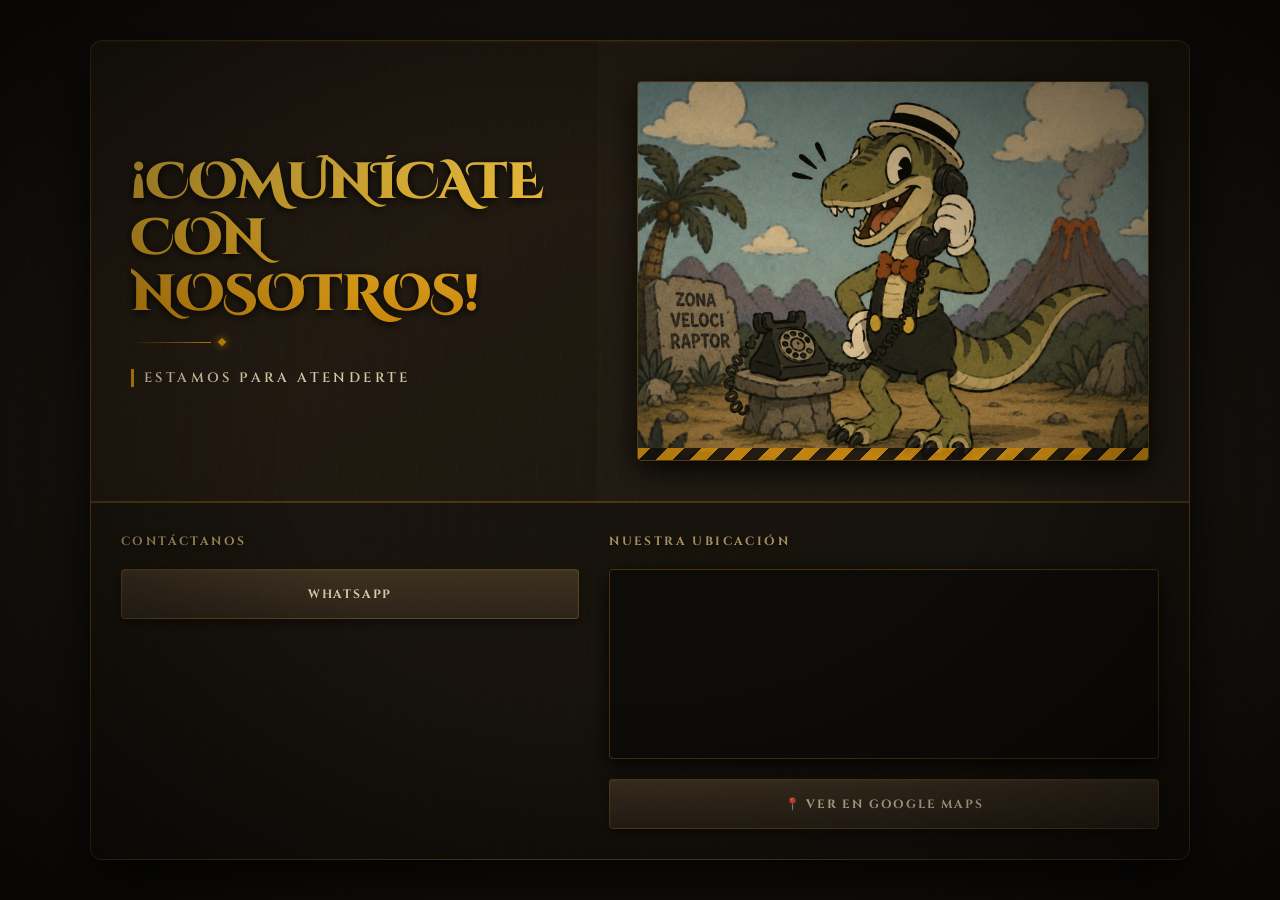
==== commit ff7f0b1e: "cambio 5" ====
--- a/contact.html
+++ b/contact.html
@@ -3,55 +3,91 @@
 <head>
     <meta charset="UTF-8">
     <meta name="viewport" content="width=device-width, initial-scale=1.0">
-    <title>Contacto.</title>
-    
-    <link rel="icon" type="img/jpeg" href="img/icono.jpeg">
-    
+    <title>Contacto</title>
+
+    <link rel="icon" type="image/jpeg" href="img/icono.jpeg">
     <link rel="stylesheet" href="contact.css">
 </head>
 <body>
 
     <div class="juristic-container">
-        
+
+        <!-- Contenido principal -->
         <div class="main-content">
+
             <div class="text-section">
-    
-                <h1 class="title-jurassic">¡Comunícate<br>con tus<br>nosotros!</h1>
+
+                <h1 class="title-jurassic">
+                    ¡Comunícate <br>
+                    con <br>
+                    nosotros!
+                </h1>
+
                 <div class="section-rule">
                     <div class="rule-diamond"></div>
                 </div>
-                <p class="subtitle-jurassic">Panel de Control</p>
+
+                <p class="subtitle-jurassic">
+                    Estamos para atenderte
+                </p>
+
             </div>
 
             <div class="image-section">
                 <div class="image-wrapper">
-                    <img src="img/Iguana.jpeg">
+                    <img src="img/Iguana.jpeg" alt="Imagen de contacto">
                     <div class="danger-stripe"></div>
                 </div>
             </div>
+
         </div>
 
+        <!-- Contacto y ubicación -->
         <div class="footer-assets">
-            
+
+            <!-- WhatsApp -->
             <div class="social-block">
-                <h3>CONEXIÓN SATELITAL</h3>
-                <div class="social-links">
-                    <a href="#" class="social-btn facebook" target="_blank">FACEBOOK</a>
-                    <a href="#" class="social-btn instagram" target="_blank">INSTAGRAM</a>
-                    <a href="#" class="social-btn whatsapp" target="_blank">WHATSAPP</a>
+
+                <h3>CONTÁCTANOS</h3>
+
+                <div class="social-links" style="justify-content:center;">
+
+                    <a href="https://wa.me/503XXXXXXXX"
+                       target="_blank"
+                       class="social-btn whatsapp">
+                        WHATSAPP
+                    </a>
+
                 </div>
+
             </div>
 
+            <!-- Ubicación -->
             <div class="location-block">
-                <h3>COORDENADAS EN TIEMPO REAL</h3>
+
+                <h3>NUESTRA UBICACIÓN</h3>
+
                 <div class="map-wrapper">
-                    <iframe 
-                        src="https://www.google.com/maps/embed?pb=!1m18!1m12!1m3!1d15505.523091764653!2d-89.224164!3d13.695306!2m3!1f0!2f0!3f0!3m2!1i1024!2i768!4f13.1!3m3!1m2!1s0x0%3A0x0!2zMTPCsDQxJzQzLjEiTiA4OcKwMTMnMjcuMCJX!5e0!3m2!1ses!2s!4v1700000000000!5m2!1ses!2s" 
-                        allowfullscreen="" 
-                        loading="lazy" 
+
+                    <iframe
+                        src="https://www.google.com/maps?q=13.695306,-89.224164&output=embed"
+                        allowfullscreen
+                        loading="lazy"
                         referrerpolicy="no-referrer-when-downgrade">
                     </iframe>
+
                 </div>
+
+                <div style="text-align:center; margin-top:20px;">
+
+                    <a href="https://maps.app.goo.gl/WJBVwAHcPgjsbFPx9?g_st=aw"
+                       target="_blank"
+                       class="social-btn whatsapp">
+                        📍 VER EN GOOGLE MAPS
+                    </a>
+
+                </div>
+
             </div>
 
         </div>
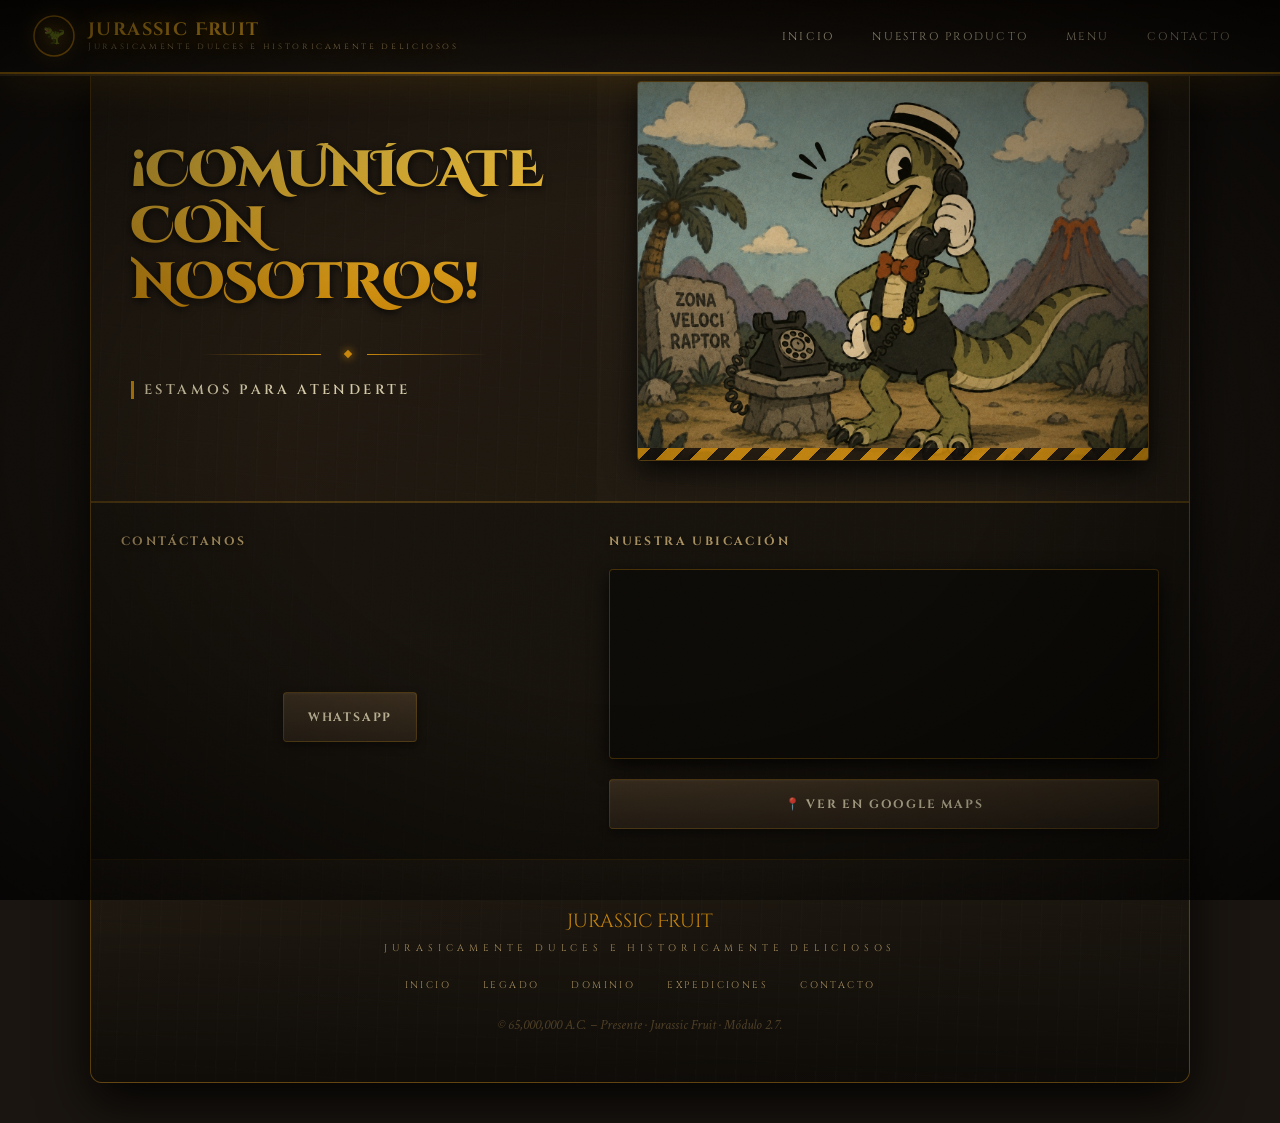
==== commit 438bdaf6: "Arreglando todos los errores de la página web y animaciones" ====
--- a/contact.html
+++ b/contact.html
@@ -1,5 +1,56 @@
 <!DOCTYPE html>
 <html lang="es">
+    <!DOCTYPE html>
+<html lang="es">
+<head>
+  <meta charset="UTF-8" />
+  <meta name="viewport" content="width=device-width, initial-scale=1.0" />
+  <title>Jurassic Fruit</title>
+  <link rel="stylesheet" href="style.css" />
+</head>
+<body>
+
+<!-- ══════════════════════════════════════════════════════
+     T-REX TRANSITION OVERLAY
+══════════════════════════════════════════════════════ -->
+<div id="rex-overlay">
+  <div id="rex-container">
+    <div id="rex-roar" class="rex-roar">ROOAAARR!</div>
+    <img id="rex-gif" src="img/source.gif" alt="T-Rex corriendo">
+    <div class="rex-dust">
+      <span class="dust-particle"></span>
+      <span class="dust-particle"></span>
+      <span class="dust-particle"></span>
+      <span class="dust-particle"></span>
+      <span class="dust-particle"></span>
+    </div>
+  </div>
+</div>
+
+<!-- ══════════════════════════════════════════════════════
+     HEADER
+══════════════════════════════════════════════════════ -->
+<header>
+  <div class="header-inner">
+    <a class="logo" href="index.html">
+      <svg class="logo-icon" viewBox="0 0 44 44" xmlns="http://www.w3.org/2000/svg">
+        <circle cx="22" cy="22" r="20" fill="none" stroke="#c8860a" stroke-width="1.5"/>
+        <text x="22" y="27" text-anchor="middle" font-size="18" fill="#c8860a" font-family="serif">🦖</text>
+      </svg>
+      <div class="logo-text">
+        Jurassic Fruit
+        <span>Jurasicamente dulces e historicamente deliciosos</span>
+      </div>
+    </a>
+    <nav>
+      <a href="index.html">Inicio</a>
+      <a href="producto.html">Nuestro producto</a>
+      <a href="menu.html" class="nav-active">menu</a>
+      <a href="contact.html">Contacto</a>
+    </nav>
+  </div>
+</header>
+
 <head>
     <meta charset="UTF-8">
     <meta name="viewport" content="width=device-width, initial-scale=1.0">
@@ -50,9 +101,10 @@
 
                 <h3>CONTÁCTANOS</h3>
 
-                <div class="social-links" style="justify-content:center;">
+                <div class="social-block" style="height:100%; display:flex; flex-direction:column; justify-content:center; align-items:center; text-align:center;">
+                <div class="social-links" style="display:flex; justify-content:center; width:100%;"></div>
 
-                    <a href="https://wa.me/503XXXXXXXX"
+                    <a href="https://wa.me/50369759128"
                        target="_blank"
                        class="social-btn whatsapp">
                         WHATSAPP
@@ -91,6 +143,22 @@
             </div>
 
         </div>
+        
+
+        <footer>
+  <div class="footer-logo">Jurassic Fruit</div>
+  <div class="footer-tagline">Jurasicamente dulces e historicamente deliciosos</div>
+  <div class="footer-links">
+    <a href="index.html">Inicio</a>
+    <a href="legacy.html">Legado</a>
+    <a href="dominion.html">Dominio</a>
+    <a href="expeditions.html">Expediciones</a>
+    <a href="contact.html">Contacto</a>
+  </div>
+  <p class="footer-copy">© 65,000,000 A.C. – Presente · Jurassic Fruit · Módulo 2.7.</p>
+</footer>
+
+<script src="script.js"></script>
 
     </div>
 
--- a/style.css
+++ b/style.css
@@ -0,0 +1,961 @@
+/* ============================================================
+   T-REX ENTERPRISES — style.css
+   Prehistoric · Industrial · Jurassic Park Aesthetic
+   ============================================================ */
+
+@import url('https://fonts.googleapis.com/css2?family=Cinzel+Decorative:wght@700;900&family=Cinzel:wght@400;600;700&family=Crimson+Text:ital,wght@0,400;0,600;1,400&display=swap');
+
+/* ── CSS Variables ─────────────────────────────────────── */
+:root {
+  --stone-dark:     #1a1510;
+  --stone-mid:      #2c2318;
+  --stone-light:    #3d3020;
+  --stone-warm:     #4e3d28;
+  --amber:          #c8860a;
+  --amber-light:    #e8a820;
+  --amber-glow:     #f5c842;
+  --rust:           #8b3a1e;
+  --moss:           #3a5c2a;
+  --moss-light:     #5a8c3a;
+  --bone:           #d4c9a8;
+  --bone-light:     #ede0c4;
+  --parchment:      #f2e8cc;
+  --text-main:      #e8d9b0;
+  --text-dim:       #a89060;
+  --shadow-heavy:   rgba(0,0,0,0.85);
+  --shadow-mid:     rgba(0,0,0,0.55);
+  --amber-rgba:     rgba(200,134,10,0.15);
+}
+
+/* ── Reset & Base ───────────────────────────────────────── */
+*, *::before, *::after { box-sizing: border-box; margin: 0; padding: 0; }
+
+html { scroll-behavior: smooth; }
+
+body {
+  font-family: 'Crimson Text', Georgia, serif;
+  background-color: var(--stone-dark);
+  color: var(--text-main);
+  min-height: 100vh;
+  overflow-x: hidden;
+  cursor: url("data:image/svg+xml,%3Csvg xmlns='http://www.w3.org/2000/svg' width='20' height='20'%3E%3Ccircle cx='10' cy='10' r='4' fill='%23c8860a'/%3E%3C/svg%3E") 10 10, auto;
+}
+
+/* ── Noise texture overlay ──────────────────────────────── */
+body::before {
+  content: '';
+  position: fixed;
+  inset: 0;
+  background-image:
+    url("data:image/svg+xml,%3Csvg viewBox='0 0 200 200' xmlns='http://www.w3.org/2000/svg'%3E%3Cfilter id='n'%3E%3CfeTurbulence type='fractalNoise' baseFrequency='0.75' numOctaves='4' stitchTiles='stitch'/%3E%3C/filter%3E%3Crect width='100%25' height='100%25' filter='url(%23n)' opacity='0.08'/%3E%3C/svg%3E");
+  background-size: 200px 200px;
+  pointer-events: none;
+  z-index: 9998;
+  opacity: 0.4;
+  mix-blend-mode: overlay;
+}
+
+/* ── Vignette ───────────────────────────────────────────── */
+body::after {
+  content: '';
+  position: fixed;
+  inset: 0;
+  background: radial-gradient(ellipse at center, transparent 40%, rgba(0,0,0,0.75) 100%);
+  pointer-events: none;
+  z-index: 9997;
+}
+
+/* ══════════════════════════════════════════════════════════
+   HEADER / NAV
+══════════════════════════════════════════════════════════ */
+header {
+  position: fixed;
+  top: 0; left: 0; right: 0;
+  z-index: 1000;
+  background: linear-gradient(180deg, rgba(15,10,5,0.97) 0%, rgba(26,21,16,0.85) 100%);
+  border-bottom: 2px solid var(--amber);
+  box-shadow: 0 4px 40px rgba(200,134,10,0.25), 0 2px 0 var(--stone-warm);
+  backdrop-filter: blur(6px);
+}
+
+.header-inner {
+  max-width: 1280px;
+  margin: 0 auto;
+  padding: 0 2rem;
+  display: flex;
+  align-items: center;
+  justify-content: space-between;
+  height: 72px;
+}
+
+.logo {
+  display: flex;
+  align-items: center;
+  gap: 0.75rem;
+  text-decoration: none;
+}
+
+.logo-icon {
+  width: 44px;
+  height: 44px;
+  filter: drop-shadow(0 0 8px var(--amber));
+}
+
+.logo-text {
+  font-family: 'Cinzel Decorative', serif;
+  font-size: 1.1rem;
+  font-weight: 700;
+  color: var(--amber-light);
+  letter-spacing: 0.08em;
+  text-shadow: 0 0 20px var(--amber), 0 2px 4px rgba(0,0,0,0.8);
+  line-height: 1.2;
+}
+
+.logo-text span {
+  display: block;
+  font-size: 0.55rem;
+  letter-spacing: 0.3em;
+  color: var(--text-dim);
+  font-family: 'Cinzel', serif;
+  font-weight: 400;
+}
+
+nav {
+  display: flex;
+  gap: 0.25rem;
+  align-items: center;
+}
+
+nav a {
+  font-family: 'Cinzel', serif;
+  font-size: 0.7rem;
+  letter-spacing: 0.2em;
+  text-transform: uppercase;
+  color: var(--bone);
+  text-decoration: none;
+  padding: 0.5rem 1rem;
+  border: 1px solid transparent;
+  transition: all 0.3s ease;
+  position: relative;
+  cursor: pointer;
+}
+
+nav a::after {
+  content: '';
+  position: absolute;
+  bottom: 0; left: 50%; right: 50%;
+  height: 1px;
+  background: var(--amber);
+  transition: all 0.3s ease;
+}
+
+nav a:hover {
+  color: var(--amber-light);
+  border-color: rgba(200,134,10,0.3);
+  text-shadow: 0 0 12px var(--amber);
+  background: rgba(200,134,10,0.07);
+}
+
+nav a:hover::after { left: 0; right: 0; }
+
+nav a.active {
+  color: var(--amber-glow);
+  border-color: rgba(200,134,10,0.5);
+  background: rgba(200,134,10,0.1);
+  text-shadow: 0 0 15px var(--amber);
+}
+
+/* ══════════════════════════════════════════════════════════
+   PAGE SYSTEM
+══════════════════════════════════════════════════════════ */
+.page {
+  display: none;
+  min-height: 100vh;
+  padding-top: 72px;
+  opacity: 0;
+  transform: translateX(0);
+}
+
+.page.active {
+  display: block;
+  animation: pageIn 0.6s ease forwards;
+}
+
+.page.exit-left  { animation: exitLeft  0.4s ease forwards; }
+.page.exit-right { animation: exitRight 0.4s ease forwards; }
+.page.enter-from-right { animation: enterFromRight 0.5s ease forwards; }
+.page.enter-from-left  { animation: enterFromLeft  0.5s ease forwards; }
+
+@keyframes pageIn         { from{opacity:0;transform:translateY(12px)} to{opacity:1;transform:translateY(0)} }
+@keyframes exitLeft       { from{opacity:1;transform:translateX(0)}    to{opacity:0;transform:translateX(-60px)} }
+@keyframes exitRight      { from{opacity:1;transform:translateX(0)}    to{opacity:0;transform:translateX(60px)} }
+@keyframes enterFromRight { from{opacity:0;transform:translateX(60px)} to{opacity:1;transform:translateX(0)} }
+@keyframes enterFromLeft  { from{opacity:0;transform:translateX(-60px)}to{opacity:1;transform:translateX(0)} }
+
+/* ══════════════════════════════════════════════════════════
+   HERO SECTION
+══════════════════════════════════════════════════════════ */
+.hero {
+  position: relative;
+  min-height: calc(100vh - 72px);
+  display: flex;
+  flex-direction: column;
+  align-items: center;
+  justify-content: center;
+  overflow: hidden;
+  background:
+    radial-gradient(ellipse 80% 60% at 50% 80%, rgba(139,58,30,0.2) 0%, transparent 70%),
+    radial-gradient(ellipse 60% 40% at 20% 20%, rgba(58,92,42,0.15) 0%, transparent 60%),
+    linear-gradient(180deg, #0d0b07 0%, #1a1510 40%, #1f1a10 100%);
+}
+
+.hero-bg-grid {
+  position: absolute;
+  inset: 0;
+  background-image:
+    linear-gradient(rgba(200,134,10,0.04) 1px, transparent 1px),
+    linear-gradient(90deg, rgba(200,134,10,0.04) 1px, transparent 1px);
+  background-size: 60px 60px;
+  mask-image: radial-gradient(ellipse at center, black 30%, transparent 80%);
+}
+
+.hero-emblem {
+  position: relative;
+  text-align: center;
+  z-index: 2;
+  padding: 0 2rem;
+}
+
+.hero-badge {
+  display: inline-block;
+  font-family: 'Cinzel', serif;
+  font-size: 0.65rem;
+  letter-spacing: 0.45em;
+  text-transform: uppercase;
+  color: var(--amber);
+  border: 1px solid var(--amber);
+  padding: 0.4rem 1.5rem;
+  margin-bottom: 2rem;
+  position: relative;
+  animation: pulseGlow 3s ease-in-out infinite;
+}
+
+@keyframes pulseGlow {
+  0%,100% { box-shadow: 0 0 8px rgba(200,134,10,0.3); }
+  50%      { box-shadow: 0 0 20px rgba(200,134,10,0.6); }
+}
+
+.hero-title {
+  font-family: 'Cinzel Decorative', serif;
+  font-size: clamp(2.5rem, 8vw, 7rem);
+  font-weight: 900;
+  color: var(--amber-light);
+  text-shadow:
+    0 0 40px rgba(200,134,10,0.5),
+    0 4px 8px rgba(0,0,0,0.9),
+    0 0 80px rgba(200,134,10,0.2);
+  line-height: 1.05;
+  letter-spacing: 0.04em;
+  margin-bottom: 0.5rem;
+}
+
+.hero-subtitle {
+  font-family: 'Cinzel', serif;
+  font-size: clamp(0.9rem, 2.5vw, 1.4rem);
+  letter-spacing: 0.5em;
+  color: var(--text-dim);
+  text-transform: uppercase;
+  margin-bottom: 2.5rem;
+}
+
+.hero-tagline {
+  font-family: 'Crimson Text', serif;
+  font-size: clamp(1rem, 2vw, 1.3rem);
+  font-style: italic;
+  color: var(--bone);
+  opacity: 0.8;
+  max-width: 600px;
+  margin: 0 auto 3rem;
+  line-height: 1.7;
+}
+
+.cta-group {
+  display: flex;
+  gap: 1.25rem;
+  justify-content: center;
+  flex-wrap: wrap;
+}
+
+.btn {
+  font-family: 'Cinzel', serif;
+  font-size: 0.7rem;
+  letter-spacing: 0.25em;
+  text-transform: uppercase;
+  padding: 0.85rem 2.5rem;
+  cursor: pointer;
+  border: none;
+  text-decoration: none;
+  display: inline-block;
+  transition: all 0.3s ease;
+  position: relative;
+  overflow: hidden;
+}
+
+.btn-primary {
+  background: linear-gradient(135deg, var(--amber) 0%, #a06808 100%);
+  color: var(--stone-dark);
+  box-shadow: 0 4px 20px rgba(200,134,10,0.4), inset 0 1px 0 rgba(255,255,255,0.15);
+  clip-path: polygon(8px 0%, 100% 0%, calc(100% - 8px) 100%, 0% 100%);
+}
+
+.btn-primary:hover {
+  background: linear-gradient(135deg, var(--amber-glow) 0%, var(--amber) 100%);
+  box-shadow: 0 6px 30px rgba(200,134,10,0.6), inset 0 1px 0 rgba(255,255,255,0.2);
+  transform: translateY(-2px);
+}
+
+.btn-secondary {
+  background: transparent;
+  color: var(--bone);
+  border: 1px solid var(--stone-warm);
+  clip-path: polygon(8px 0%, 100% 0%, calc(100% - 8px) 100%, 0% 100%);
+}
+
+.btn-secondary:hover {
+  border-color: var(--amber);
+  color: var(--amber-light);
+  background: rgba(200,134,10,0.08);
+  transform: translateY(-2px);
+}
+
+.hero-deco-line {
+  position: absolute;
+  bottom: 0; left: 0; right: 0;
+  height: 3px;
+  background: linear-gradient(90deg, transparent, var(--amber), transparent);
+}
+
+/* ══════════════════════════════════════════════════════════
+   STONE SECTION PANELS
+══════════════════════════════════════════════════════════ */
+.section-wrap {
+  max-width: 1280px;
+  margin: 0 auto;
+  padding: 5rem 2rem;
+}
+
+.section-header {
+  text-align: center;
+  margin-bottom: 4rem;
+}
+
+.section-eyebrow {
+  font-family: 'Cinzel', serif;
+  font-size: 0.65rem;
+  letter-spacing: 0.5em;
+  text-transform: uppercase;
+  color: var(--amber);
+  display: block;
+  margin-bottom: 1rem;
+}
+
+.section-title {
+  font-family: 'Cinzel Decorative', serif;
+  font-size: clamp(1.6rem, 4vw, 3rem);
+  color: var(--bone-light);
+  text-shadow: 0 2px 12px rgba(0,0,0,0.8);
+  margin-bottom: 1rem;
+}
+
+.section-rule {
+  display: flex;
+  align-items: center;
+  gap: 1rem;
+  justify-content: center;
+  margin-top: 1.5rem;
+}
+
+.section-rule::before,
+.section-rule::after {
+  content: '';
+  flex: 1;
+  max-width: 120px;
+  height: 1px;
+  background: linear-gradient(90deg, transparent, var(--amber));
+}
+
+.section-rule::after { background: linear-gradient(90deg, var(--amber), transparent); }
+
+.rule-diamond {
+  width: 8px; height: 8px;
+  background: var(--amber);
+  transform: rotate(45deg);
+  box-shadow: 0 0 8px var(--amber);
+}
+
+/* ── Stone Cards Grid ───────────────────────────────────── */
+.stone-grid {
+  display: grid;
+  grid-template-columns: repeat(auto-fit, minmax(300px, 1fr));
+  gap: 2rem;
+}
+
+.stone-grid-3 { grid-template-columns: repeat(auto-fit, minmax(280px, 1fr)); }
+.stone-grid-2 { grid-template-columns: repeat(auto-fit, minmax(380px, 1fr)); }
+
+/* ── Stone Panel ────────────────────────────────────────── */
+  .stone-panel {
+position: relative;
+  background:
+    linear-gradient(145deg, #2e2418 0%, #221b12 40%, #1c1710 100%);
+  border: 1px solid rgba(200,134,10,0.25);
+  padding: 1rem;
+  overflow: hidden;
+  transition: transform 0.3s ease, box-shadow 0.3s ease;
+}
+
+
+/* Carved stone texture */
+.stone-panel::before {
+  content: '';
+  position: absolute;
+  inset: 0;
+  background-image:
+    repeating-linear-gradient(
+      92deg,
+      rgba(255,255,255,0.01) 0px,
+      transparent 2px,
+      transparent 18px,
+      rgba(0,0,0,0.05) 19px,
+      transparent 20px
+    ),
+    repeating-linear-gradient(
+      185deg,
+      rgba(255,255,255,0.008) 0px,
+      transparent 3px,
+      transparent 25px,
+      rgba(0,0,0,0.04) 26px,
+      transparent 27px
+    );
+  pointer-events: none;
+}
+
+/* Corner fossil ornaments */
+.stone-panel::after {
+  content: '✦';
+  position: absolute;
+  top: 0.75rem; right: 0.75rem;
+  font-size: 0.7rem;
+  color: rgba(200,134,10,0.35);
+}
+
+.stone-panel:hover {
+  transform: translateY(-4px);
+  border-color: rgba(200,134,10,0.5);
+  box-shadow:
+    0 12px 40px rgba(0,0,0,0.6),
+    0 0 30px rgba(200,134,10,0.1),
+    inset 0 1px 0 rgba(200,134,10,0.15);
+}
+
+/* Top amber line */
+.stone-panel-accent {
+  position: absolute;
+  top: 0; left: 0; right: 0;
+  height: 2px;
+  background: linear-gradient(90deg, transparent, var(--amber), transparent);
+  opacity: 0;
+  transition: opacity 0.3s ease;
+}
+
+.stone-panel:hover .stone-panel-accent { opacity: 1; }
+
+.panel-icon {
+  font-size: 2.5rem;
+  margin-bottom: 1.25rem;
+  display: block;
+  filter: drop-shadow(0 0 8px rgba(200,134,10,0.4));
+}
+
+.panel-num {
+  font-family: 'Cinzel Decorative', serif;
+  font-size: 3.5rem;
+  color: rgba(200,134,10,0.12);
+  position: absolute;
+  top: 1rem; right: 1.5rem;
+  line-height: 1;
+  pointer-events: none;
+}
+
+.panel-title {
+  font-family: 'Cinzel', serif;
+  font-size: 1rem;
+  font-weight: 700;
+  color: var(--amber-light);
+  letter-spacing: 0.12em;
+  text-transform: uppercase;
+  margin-bottom: 0.85rem;
+}
+
+.panel-text {
+  font-family: 'Crimson Text', serif;
+  font-size: 1.05rem;
+  line-height: 1.75;
+  color: var(--text-main);
+  opacity: 0.85;
+}
+
+/* ── Featured Stone (wide) ──────────────────────────────── */
+.stone-featured {
+  grid-column: 1 / -1;
+  display: grid;
+  grid-template-columns: 1fr 1fr;
+  gap: 0;
+}
+
+.stone-featured .featured-img {
+  background: linear-gradient(135deg, #1a1510, #0d0b07);
+  display: flex;
+  align-items: center;
+  justify-content: center;
+  padding: 3rem;
+  font-size: 6rem;
+  border-right: 1px solid rgba(200,134,10,0.2);
+}
+
+.stone-featured .featured-content { padding: 3rem; }
+
+/* ── Stat Bar ───────────────────────────────────────────── */
+.stat-bar { margin-top: 1rem; }
+
+.stat-bar-label {
+  display: flex;
+  justify-content: space-between;
+  font-family: 'Cinzel', serif;
+  font-size: 0.6rem;
+  letter-spacing: 0.2em;
+  color: var(--text-dim);
+  margin-bottom: 0.4rem;
+}
+
+.stat-bar-track {
+  height: 4px;
+  background: rgba(200,134,10,0.15);
+  border-radius: 2px;
+  overflow: hidden;
+}
+
+.stat-bar-fill {
+  height: 100%;
+  background: linear-gradient(90deg, var(--amber), var(--amber-glow));
+  border-radius: 2px;
+  transform: scaleX(0);
+  transform-origin: left;
+  transition: transform 1s ease 0.3s;
+}
+
+.stat-bar-fill.animated { transform: scaleX(1); }
+
+/* ── Timeline ───────────────────────────────────────────── */
+.timeline {
+  position: relative;
+  padding-left: 3rem;
+}
+
+.timeline::before {
+  content: '';
+  position: absolute;
+  left: 0.85rem; top: 0; bottom: 0;
+  width: 2px;
+  background: linear-gradient(180deg, var(--amber), transparent);
+}
+
+.timeline-item {
+  position: relative;
+  margin-bottom: 2.5rem;
+  animation: fadeUp 0.6s ease forwards;
+  opacity: 0;
+}
+
+.timeline-item:nth-child(1) { animation-delay: 0.1s; }
+.timeline-item:nth-child(2) { animation-delay: 0.25s; }
+.timeline-item:nth-child(3) { animation-delay: 0.4s; }
+.timeline-item:nth-child(4) { animation-delay: 0.55s; }
+
+@keyframes fadeUp {
+  from { opacity: 0; transform: translateY(20px); }
+  to   { opacity: 1; transform: translateY(0); }
+}
+
+.timeline-dot {
+  position: absolute;
+  left: -2.4rem;
+  top: 0.35rem;
+  width: 14px; height: 14px;
+  background: var(--amber);
+  border: 2px solid var(--stone-dark);
+  border-radius: 50%;
+  box-shadow: 0 0 10px var(--amber);
+}
+
+.timeline-year {
+  font-family: 'Cinzel Decorative', serif;
+  font-size: 1.4rem;
+  color: var(--amber);
+  margin-bottom: 0.3rem;
+}
+
+.timeline-title {
+  font-family: 'Cinzel', serif;
+  font-size: 0.85rem;
+  letter-spacing: 0.15em;
+  color: var(--bone);
+  margin-bottom: 0.5rem;
+}
+
+.timeline-text {
+  font-family: 'Crimson Text', serif;
+  font-size: 1rem;
+  color: var(--text-main);
+  opacity: 0.8;
+  line-height: 1.65;
+}
+
+/* ── Rune Table (Contact / data) ────────────────────────── */
+.rune-table {
+  width: 100%;
+  border-collapse: collapse;
+  font-family: 'Crimson Text', serif;
+}
+
+.rune-table th {
+  font-family: 'Cinzel', serif;
+  font-size: 0.65rem;
+  letter-spacing: 0.3em;
+  text-transform: uppercase;
+  color: var(--amber);
+  padding: 0.75rem 1rem;
+  border-bottom: 1px solid rgba(200,134,10,0.3);
+  text-align: left;
+}
+
+.rune-table td {
+  padding: 1rem 1rem;
+  border-bottom: 1px solid rgba(255,255,255,0.05);
+  color: var(--text-main);
+  font-size: 1rem;
+  line-height: 1.5;
+  vertical-align: top;
+}
+
+.rune-table tr:last-child td { border-bottom: none; }
+
+.rune-table tr:hover td {
+  background: rgba(200,134,10,0.04);
+}
+
+/* ── Divider ────────────────────────────────────────────── */
+.dino-divider {
+  text-align: center;
+  padding: 2rem 0;
+  color: rgba(200,134,10,0.3);
+  font-size: 1.5rem;
+  letter-spacing: 0.5em;
+  user-select: none;
+}
+
+/* ── Footprint Trail ────────────────────────────────────── */
+.footprint-trail {
+  position: fixed;
+  bottom: 2rem;
+  left: 0; right: 0;
+  display: flex;
+  justify-content: center;
+  gap: 0.5rem;
+  z-index: 999;
+  pointer-events: none;
+}
+
+.footprint {
+  font-size: 1.2rem;
+  opacity: 0.2;
+  transition: opacity 0.3s ease;
+}
+
+.footprint.lit { opacity: 0.7; }
+
+/* ══════════════════════════════════════════════════════════
+   T-REX TRANSITION OVERLAY
+══════════════════════════════════════════════════════════ */
+#rex-overlay {
+  position: fixed;
+  top: 0;
+  left: 0;
+  width: 100%;
+  height: 100%;
+  background: rgba(10, 8, 4, 0.92);
+  z-index: 9999;
+  display: none;
+  overflow: hidden;
+}
+
+#rex-overlay.active {
+  display: block;
+}
+
+#rex-container {
+  position: absolute;
+  bottom: 80px;
+  left: 0;
+  display: flex;
+  flex-direction: column;
+  align-items: center;
+}
+
+#rex-gif {
+  width: 260px;
+  height: auto;
+}
+
+.rex-roar {
+  color: #c8860a;
+  font-size: 2rem;
+  font-weight: bold;
+  margin-bottom: 10px;
+  text-shadow: 0 0 12px #000;
+}
+
+.rex-left-to-right {
+  animation: rexLeftToRight 1.2s ease-in-out forwards;
+}
+
+.rex-right-to-left {
+  animation: rexRightToLeft 1.2s ease-in-out forwards;
+}
+
+@keyframes rexLeftToRight {
+  from {
+    left: -350px;
+  }
+
+  to {
+    left: 110%;
+  }
+}
+
+@keyframes rexRightToLeft {
+  from {
+    left: 110%;
+  }
+
+  to {
+    left: -350px;
+  }
+}
+
+.rex-dust {
+  width: 100%;
+  text-align: center;
+  margin-top: -10px;
+}
+
+.dust-particle {
+  display: inline-block;
+  width: 6px; 
+  height: 6px;
+  background: rgba(200,134,10,0.6);
+  border-radius: 50%;
+  margin: 0 2px;
+  animation: dustBounce 0.3s ease infinite alternate;
+}
+
+.dust-particle:nth-child(2) { animation-delay: 0.1s; width: 4px; height: 4px; }
+.dust-particle:nth-child(3) { animation-delay: 0.2s; width: 8px; height: 3px; border-radius: 4px; }
+.dust-particle:nth-child(4) { animation-delay: 0.05s; width: 5px; height: 5px; }
+.dust-particle:nth-child(5) { animation-delay: 0.15s; }
+
+@keyframes dustBounce {
+  from { transform: translateY(0) scale(1); opacity: 0.6; }
+  to   { transform: translateY(-8px) scale(0.7); opacity: 0; }
+}
+
+.rex-enter-right  { animation: rexEnterRight  0.9s cubic-bezier(0.22,1,0.36,1) forwards; }
+.rex-exit-right   { animation: rexExitRight   0.8s cubic-bezier(0.55,0,1,0.45) forwards; }
+.rex-enter-left   { animation: rexEnterLeft   0.9s cubic-bezier(0.22,1,0.36,1) forwards; }
+.rex-exit-left    { animation: rexExitLeft    0.8s cubic-bezier(0.55,0,1,0.45) forwards; }
+
+@keyframes rexEnterRight {
+  from {
+    transform: translateX(-80vw);
+  }
+
+  to {
+    transform: translateX(38vw);
+  }
+}
+
+@keyframes rexExitRight {
+  from {
+    transform: translateX(38vw);
+  }
+
+  to {
+    transform: translateX(95vw);
+  }
+}
+
+@keyframes rexEnterLeft {
+  from {
+    transform: translateX(95vw);
+  }
+
+  to {
+    transform: translateX(38vw);
+  }
+}
+
+@keyframes rexExitLeft {
+  from {
+    transform: translateX(38vw);
+  }
+
+  to {
+    transform: translateX(-80vw);
+  }
+}
+
+.rex-roar {
+  font-family: 'Cinzel Decorative', serif;
+  font-size: clamp(1rem, 3vw, 2rem);
+  color: var(--amber-glow);
+  text-shadow: 0 0 30px var(--amber), 0 0 60px rgba(200,134,10,0.5);
+  letter-spacing: 0.2em;
+  opacity: 0;
+  animation: roarPop 0.4s ease 0.4s forwards;
+  margin-bottom: 0.5rem;
+  white-space: nowrap;
+}
+
+@keyframes roarPop {
+  from { opacity: 0; transform: scale(0.5); }
+  60%  { opacity: 1; transform: scale(1.15); }
+  to   { opacity: 1; transform: scale(1); }
+}
+/* ══════════════════════════════════════════════════════════
+   FOOTER
+══════════════════════════════════════════════════════════ */
+footer {
+  border-top: 1px solid rgba(200,134,10,0.2);
+  background: linear-gradient(180deg, transparent, rgba(0,0,0,0.5));
+  padding: 3rem 2rem;
+  text-align: center;
+}
+
+.footer-logo {
+  font-family: 'Cinzel Decorative', serif;
+  font-size: 1.2rem;
+  color: var(--amber);
+  margin-bottom: 0.5rem;
+}
+
+.footer-tagline {
+  font-family: 'Cinzel', serif;
+  font-size: 0.6rem;
+  letter-spacing: 0.5em;
+  text-transform: uppercase;
+  color: var(--text-dim);
+  margin-bottom: 1.5rem;
+}
+
+.footer-links {
+  display: flex;
+  justify-content: center;
+  gap: 2rem;
+  flex-wrap: wrap;
+}
+
+.footer-links a {
+  font-family: 'Cinzel', serif;
+  font-size: 0.6rem;
+  letter-spacing: 0.25em;
+  text-transform: uppercase;
+  color: var(--text-dim);
+  text-decoration: none;
+  cursor: pointer;
+  transition: color 0.3s;
+}
+
+.footer-links a:hover { color: var(--amber-light); }
+
+.footer-copy {
+  margin-top: 1.5rem;
+  font-family: 'Crimson Text', serif;
+  font-size: 0.85rem;
+  color: rgba(164,136,80,0.4);
+  font-style: italic;
+}
+
+/* ══════════════════════════════════════════════════════════
+   CONTACT FORM
+══════════════════════════════════════════════════════════ */
+.stone-input {
+  width: 100%;
+  background: rgba(15,10,5,0.7);
+  border: 1px solid rgba(200,134,10,0.25);
+  color: var(--text-main);
+  font-family: 'Crimson Text', serif;
+  font-size: 1rem;
+  padding: 0.85rem 1.25rem;
+  margin-bottom: 1.25rem;
+  outline: none;
+  transition: border-color 0.3s, box-shadow 0.3s;
+  resize: vertical;
+}
+
+.stone-input:focus {
+  border-color: var(--amber);
+  box-shadow: 0 0 15px rgba(200,134,10,0.2);
+}
+
+.stone-input::placeholder { color: var(--text-dim); opacity: 0.6; }
+
+label {
+  font-family: 'Cinzel', serif;
+  font-size: 0.62rem;
+  letter-spacing: 0.25em;
+  text-transform: uppercase;
+  color: var(--amber);
+  display: block;
+  margin-bottom: 0.4rem;
+}
+
+/* ══════════════════════════════════════════════════════════
+   RESPONSIVE
+══════════════════════════════════════════════════════════ */
+@media (max-width: 768px) {
+  .stone-featured { grid-template-columns: 1fr; }
+  .stone-featured .featured-img { border-right: none; border-bottom: 1px solid rgba(200,134,10,0.2); }
+  nav a { font-size: 0.6rem; padding: 0.4rem 0.6rem; letter-spacing: 0.1em; }
+  .logo-text { font-size: 0.9rem; }
+  .stone-grid-2 { grid-template-columns: 1fr; }
+}
+
+@media (max-width: 480px) {
+  nav { gap: 0; }
+  nav a { padding: 0.3rem 0.4rem; font-size: 0.55rem; }
+}
+
+.quienes-section {
+  background: linear-gradient(180deg, #1a1510 0%, #141008 100%);
+  padding: 70px 20px;
+}
+
+.quienes-grid {
+  max-width: 950px;
+  margin: 0 auto;
+  justify-content: center;
+}
+
+.quienes-card {
+  min-height: 330px;
+}
